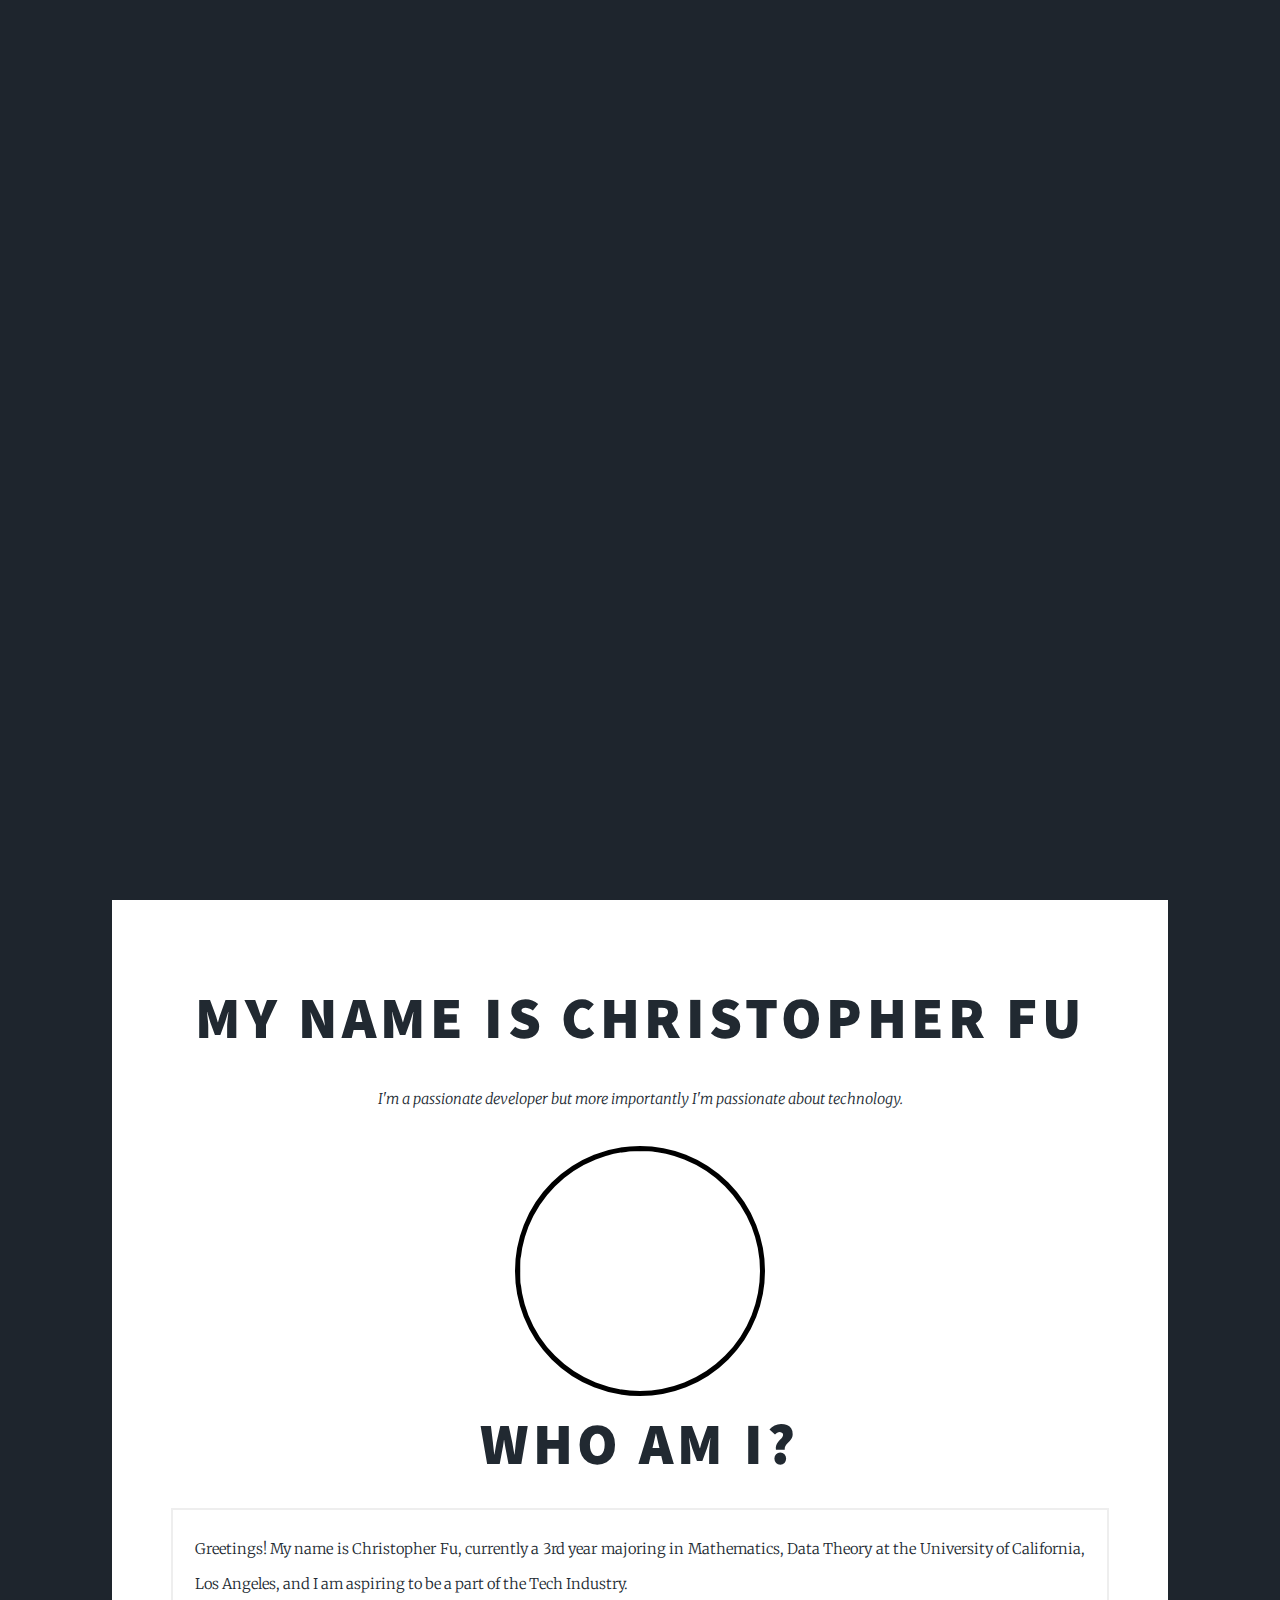
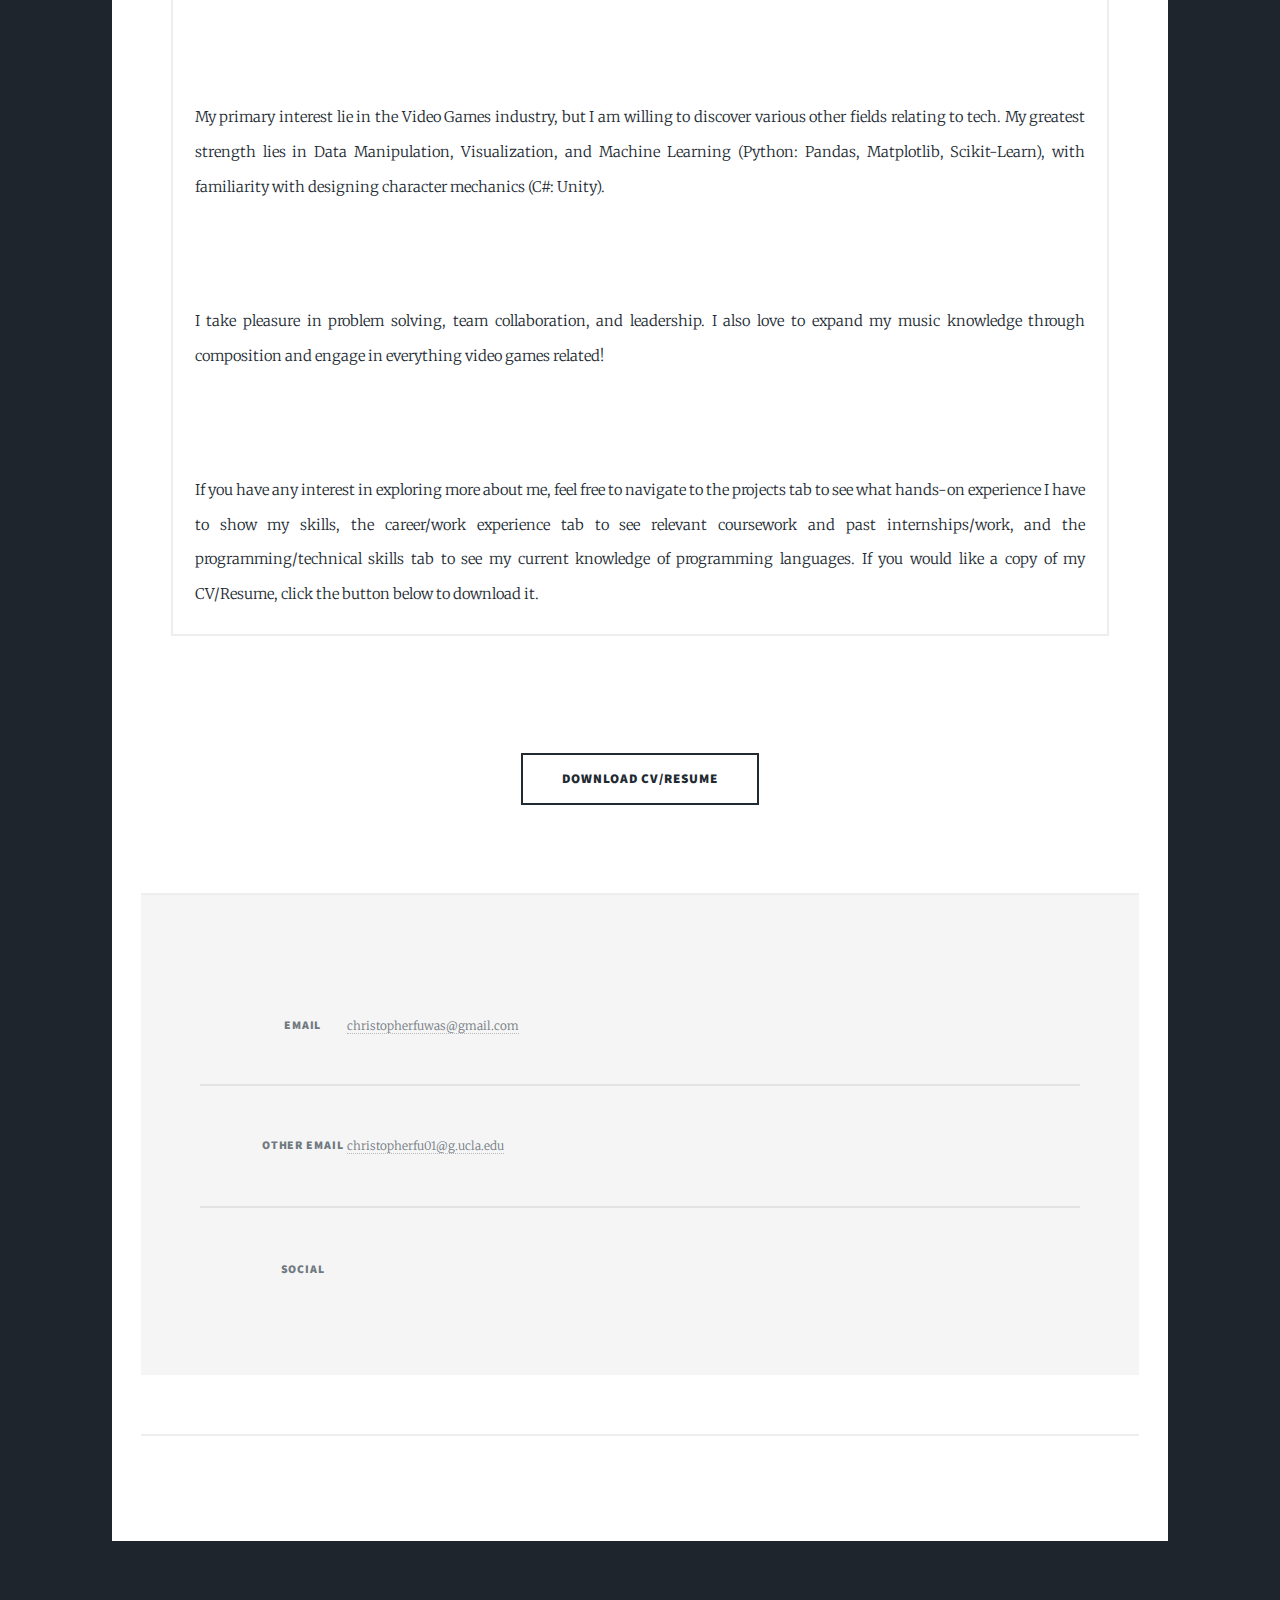
==== index.html @ 2805c1fa "Revision 2" ====
<!DOCTYPE HTML>
<!--
	Massively by HTML5 UP
	html5up.net | @ajlkn
	Free for personal and commercial use under the CCA 3.0 license (html5up.net/license)
-->
<html>
	<head>
		<title>Christopher Alexander Fu</title>
		<meta charset="utf-8" />
		<meta name="viewport" content="width=device-width, initial-scale=1, user-scalable=no" />
		<link rel="stylesheet" href="assets/css/main.css" />
		<noscript><link rel="stylesheet" href="assets/css/noscript.css" /></noscript>
	</head>
	<body class="is-preload">

		<!-- Wrapper -->
			<div id="wrapper" class="fade-in">

				<!-- Intro -->
					<div id="intro">
						<h1>My Portfolio</h1>
						<p>A showcase of my projects, my abilities, and myself.</p>
						<ul class="actions">
							<li><a href="#header" class="button icon solid solo fa-arrow-down scrolly">Continue</a></li>
						</ul>
					</div>

				<!-- Header -->
					<header id="header">
						<a class="logo">Think Tech, Go Big</a>
					</header>

				<!-- Nav -->
					<nav id="nav">
						<ul class="links">
							<li class="active"><a href="index.html">About Me</a></li>
							<li class="active"><a href="projects.html">Projects</a></li>
							<li class="active"><a href="career.html">Career/Work Experience</a></li>
							<li class="active"><a href="programming.html">Programming/Technical Skills</a></li>
							<li class="active"><a href="contact.html">My Contact/Hire Me</a></li>
						</ul>
						<ul class="icons">
							<li><a href="https://www.linkedin.com/in/christopher-fu-045211220/" class="icon brands fa-linkedin"><span class="label">LinkedIn</span></a></li>
							<li><a href="https://github.com/bubbahoss7" class="icon brands fa-github"><span class="label">GitHub</span></a></li>
						</ul>
					</nav>

				<!-- Main -->
					<div id="main">

						<!-- Featured Post -->
							<article class="post featured">
								<header class="major">
									<h2><a>My Name is Christopher Fu</a></h2>
									<p>I'm a passionate developer but more importantly I'm passionate about technology.</p>
									<img class="circular--square" src="Me.png" align="center" height=250 width=250>
									<h2>Who Am I?</h2>
									<div class="box">
										<p>Greetings! My name is Christopher Fu, currently a 3rd year majoring in Mathematics, Data Theory at the University of California, Los Angeles, and I am aspiring to be a part of the Tech Industry. </p> <br></br>
										<p>My primary interest lie in the Video Games industry, but I am willing to discover various other fields relating to tech. My greatest strength lies in Data Manipulation, Visualization, and Machine Learning (Python: Pandas, Matplotlib, Scikit-Learn), with familiarity with designing character mechanics (C#: Unity).</p>
										<br></br>
										<p>I take pleasure in problem solving, team collaboration, and leadership. I also love to expand my music knowledge through composition and engage in everything video games related!</p>
										<br></br>
										<p>If you have any interest in exploring more about me, feel free to navigate to the projects tab to see what hands-on experience I have to show my skills, the career/work experience tab to see relevant coursework and past internships/work, and the programming/technical skills tab to see my current knowledge of programming languages. If you would like a copy of my CV/Resume, click the button below to download it.</p>
									</div>
								</header>
								<a href="#" class="image main"><img src="" alt="" /></a>
								<ul class="actions special">
									<li><a href="UCLACV.pdf" download="UCLA CV" target="_blank" class="button large">Download CV/Resume</a></li>
								</ul>
							</article>

						<!-- Posts -->
							

				<!-- Footer -->
					<footer id="footer">					
						<section class="split contact">
							<section>
								<h3>Email</h3>
								<p><a href="mailto: christopherfuwas@gmail.com">christopherfuwas@gmail.com</a></p>
							</section>
							<section>
								<h3>Other Email</h3>
								<p><a href="mailto: christopherfu01@g.ucla.edu">christopherfu01@g.ucla.edu</a></p>
							</section>
							<section>
								<h3>Social</h3>
								<ul class="icons alt">
									<li><a href="https://www.facebook.com/profile.php?id=100010673977267" class="icon brands alt fa-facebook-f" class="bot-icon-homepage"><span class="label">Facebook</span></a></li>
									<li><a href="https://github.com/bubbahoss7" class="icon brands fa-github" class="icon brands alt fa-github" class="bot-icon-homepage"><span class="label">GitHub</span></a></li>
								</ul>
							</section>
						</section>
					</footer>

				<!-- Copyright -->
					<div id="copyright">
						<ul><li>&copy; Untitled</li><li>Design: <a href="https://html5up.net">HTML5 UP</a></li></ul>
					</div>

			</div>

		<!-- Scripts -->
			<script src="assets/js/jquery.min.js"></script>
			<script src="assets/js/jquery.scrollex.min.js"></script>
			<script src="assets/js/jquery.scrolly.min.js"></script>
			<script src="assets/js/browser.min.js"></script>
			<script src="assets/js/breakpoints.min.js"></script>
			<script src="assets/js/util.js"></script>
			<script src="assets/js/main.js"></script>

	</body>
</html>
---- assets/css/main.css ----
@import url(fontawesome-all.min.css);
@import url("https://fonts.googleapis.com/css?family=Merriweather:300,700,300italic,700italic|Source+Sans+Pro:900");

/*
	Massively by HTML5 UP
	html5up.net | @ajlkn
	Free for personal and commercial use under the CCA 3.0 license (html5up.net/license)
*/

html, body, div, span, applet, object,
iframe, h1, h2, h3, h4, h5, h6, p, blockquote,
pre, a, abbr, acronym, address, big, cite,
code, del, dfn, em, img, ins, kbd, q, s, samp,
small, strike, strong, sub, sup, tt, var, b,
u, i, center, dl, dt, dd, ol, ul, li, fieldset,
form, label, legend, table, caption, tbody,
tfoot, thead, tr, th, td, article, aside,
canvas, details, embed, figure, figcaption,
footer, header, hgroup, menu, nav, output, ruby,
section, summary, time, mark, audio, video {
	margin: 0;
	padding: 0;
	border: 0;
	font-size: 100%;
	font: inherit;
	vertical-align: baseline;}

article, aside, details, figcaption, figure,
footer, header, hgroup, menu, nav, section {
	display: block;}

body {
	line-height: 1;
}

ol, ul {
	list-style: none;
}

.circular--square {
	border-radius:  50%;
	border:  5px solid #000;
}

blockquote, q {
	quotes: none;
}

	blockquote:before, blockquote:after, q:before, q:after {
		content: '';
		content: none;
	}

table {
	border-collapse: collapse;
	border-spacing: 0;
}

br {
	display:  block;
	content: "";
	margin-top: 2;
}

body {
	-webkit-text-size-adjust: none;
}

mark {
	background-color: transparent;
	color: inherit;
}

input::-moz-focus-inner {
	border: 0;
	padding: 0;
}

input, select, textarea {
	-moz-appearance: none;
	-webkit-appearance: none;
	-ms-appearance: none;
	appearance: none;
}

.bot-icon-homepage {
	float: left;
}

/* Basic */

	@-ms-viewport {
		width: device-width;
	}

	body {
		-ms-overflow-style: scrollbar;
	}

	@media screen and (max-width: 480px) {

		html, body {
			min-width: 320px;
		}

	}

	html {
		box-sizing: border-box;
	}

	*, *:before, *:after {
		box-sizing: inherit;
	}

	body {
		background-color: #1e252d;
	}

		body.is-preload *, body.is-preload *:before, body.is-preload *:after {
			-moz-animation: none !important;
			-webkit-animation: none !important;
			-ms-animation: none !important;
			animation: none !important;
			-moz-transition: none !important;
			-webkit-transition: none !important;
			-ms-transition: none !important;
			transition: none !important;
		}

/* Type */

	html {
		font-size: 16pt;
	}

		@media screen and (max-width: 1680px) {

			html {
				font-size: 12pt;
			}

		}

		@media screen and (max-width: 1280px) {

			html {
				font-size: 11pt;
			}

		}

		@media screen and (max-width: 360px) {

			html {
				font-size: 10pt;
			}

		}

	body {
		color: #212931;
	}

	body, input, select, textarea {
		font-family: "Merriweather", Georgia, serif;
		font-weight: 300;
		font-size: 1rem;
		line-height: 2.375;
	}

	a {
		-moz-transition: color 0.2s ease-in-out, background-color 0.2s ease-in-out, border-color 0.2s ease-in-out, box-shadow 0.2s ease-in-out;
		-webkit-transition: color 0.2s ease-in-out, background-color 0.2s ease-in-out, border-color 0.2s ease-in-out, box-shadow 0.2s ease-in-out;
		-ms-transition: color 0.2s ease-in-out, background-color 0.2s ease-in-out, border-color 0.2s ease-in-out, box-shadow 0.2s ease-in-out;
		transition: color 0.2s ease-in-out, background-color 0.2s ease-in-out, border-color 0.2s ease-in-out, box-shadow 0.2s ease-in-out;
		border-bottom: dotted 1px;
		text-decoration: none;
	}

		a:hover {
			border-bottom-color: transparent;
		}

	strong, b {
		font-weight: 600;
	}

	em, i {
		font-style: italic;
	}

	p {
		text-align: justify;
		margin: 0 0 2rem 0;
	}

	h1, h2, h3, h4, h5, h6 {
		font-family: "Source Sans Pro", Helvetica, sans-serif;
		font-weight: 900;
		line-height: 1.5;
		letter-spacing: 0.075em;
		text-transform: uppercase;
		margin: 0 0 1rem 0;
	}

		h1 a, h2 a, h3 a, h4 a, h5 a, h6 a {
			border-bottom: 0;
			color: inherit;
			text-decoration: none;
		}

	h1 {
		font-size: 4rem;
		line-height: 1.1;
		margin: 0 0 2rem 0;
	}

	h2 {
		font-size: 1.75rem;
		line-height: 1.3;
		margin: 0 0 1.5rem 0;
	}

	h3 {
		font-size: 1.25rem;
		margin: 0 0 1.5rem 0;
	}

	h4 {
		font-size: 1rem;
	}

	h5 {
		font-size: 0.9rem;
	}

	h6 {
		font-size: 0.8rem;
	}

	sub {
		font-size: 0.8rem;
		position: relative;
		top: 0.5rem;
	}

	sup {
		font-size: 0.8rem;
		position: relative;
		top: -0.5rem;
	}

	blockquote {
		border-left: solid 4px;
		font-style: italic;
		margin: 0 0 2rem 0;
		padding: 0.5rem 0 0.5rem 2rem;
	}

	code {
		border: solid 2px;
		font-family: "Courier New", monospace;
		font-size: 0.9rem;
		margin: 0 0.25rem;
		padding: 0.25rem 0.65rem;
	}

	pre {
		-webkit-overflow-scrolling: touch;
		font-family: "Courier New", monospace;
		font-size: 0.9rem;
		margin: 0 0 2rem 0;
	}

		pre code {
			display: block;
			line-height: 1.75;
			padding: 1rem 1.5rem;
			overflow-x: auto;
		}

	hr {
		border: 0;
		border-bottom: solid 2px;
		margin: 3rem 0;
	}

		hr.major {
			margin: 5rem 0;
		}

	.align-left {
		text-align: left;
	}

	.align-center {
		text-align: center;
	}

	.align-right {
		text-align: right;
	}

	input, select, textarea {
		color: #212931;
	}

	a {
		color: #212931;
		border-bottom-color: rgba(33, 41, 49, 0.5);
	}

		a:hover {
			border-bottom-color: transparent;
			color: #18bfef !important;
		}

	strong, b {
		color: #212931;
	}

	h1, h2, h3, h4, h5, h6 {
		color: #212931;
	}

	blockquote {
		border-left-color: #eeeeee;
	}

	code {
		background: rgba(220, 220, 220, 0.25);
		border-color: #eeeeee;
	}

	hr {
		border-bottom-color: #eeeeee;
	}

/* Row */

	.row {
		display: flex;
		flex-wrap: wrap;
		box-sizing: border-box;
		align-items: stretch;
	}

		.row > * {
			box-sizing: border-box;
		}

		.row.gtr-uniform > * > :last-child {
			margin-bottom: 0;
		}

		.row.aln-left {
			justify-content: flex-start;
		}

		.row.aln-center {
			justify-content: center;
		}

		.row.aln-right {
			justify-content: flex-end;
		}

		.row.aln-top {
			align-items: flex-start;
		}

		.row.aln-middle {
			align-items: center;
		}

		.row.aln-bottom {
			align-items: flex-end;
		}

		.row > .imp {
			order: -1;
		}

		.row > .col-1 {
			width: 8.33333%;
		}

		.row > .off-1 {
			margin-left: 8.33333%;
		}

		.row > .col-2 {
			width: 16.66667%;
		}

		.row > .off-2 {
			margin-left: 16.66667%;
		}

		.row > .col-3 {
			width: 25%;
		}

		.row > .off-3 {
			margin-left: 25%;
		}

		.row > .col-4 {
			width: 33.33333%;
		}

		.row > .off-4 {
			margin-left: 33.33333%;
		}

		.row > .col-5 {
			width: 41.66667%;
		}

		.row > .off-5 {
			margin-left: 41.66667%;
		}

		.row > .col-6 {
			width: 50%;
		}

		.row > .off-6 {
			margin-left: 50%;
		}

		.row > .col-7 {
			width: 58.33333%;
		}

		.row > .off-7 {
			margin-left: 58.33333%;
		}

		.row > .col-8 {
			width: 66.66667%;
		}

		.row > .off-8 {
			margin-left: 66.66667%;
		}

		.row > .col-9 {
			width: 75%;
		}

		.row > .off-9 {
			margin-left: 75%;
		}

		.row > .col-10 {
			width: 83.33333%;
		}

		.row > .off-10 {
			margin-left: 83.33333%;
		}

		.row > .col-11 {
			width: 91.66667%;
		}

		.row > .off-11 {
			margin-left: 91.66667%;
		}

		.row > .col-12 {
			width: 100%;
		}

		.row > .off-12 {
			margin-left: 100%;
		}

		.row.gtr-0 {
			margin-top: 0;
			margin-left: 0rem;
		}

			.row.gtr-0 > * {
				padding: 0 0 0 0rem;
			}

			.row.gtr-0.gtr-uniform {
				margin-top: 0rem;
			}

				.row.gtr-0.gtr-uniform > * {
					padding-top: 0rem;
				}

		.row.gtr-25 {
			margin-top: 0;
			margin-left: -0.375rem;
		}

			.row.gtr-25 > * {
				padding: 0 0 0 0.375rem;
			}

			.row.gtr-25.gtr-uniform {
				margin-top: -0.375rem;
			}

				.row.gtr-25.gtr-uniform > * {
					padding-top: 0.375rem;
				}

		.row.gtr-50 {
			margin-top: 0;
			margin-left: -0.75rem;
		}

			.row.gtr-50 > * {
				padding: 0 0 0 0.75rem;
			}

			.row.gtr-50.gtr-uniform {
				margin-top: -0.75rem;
			}

				.row.gtr-50.gtr-uniform > * {
					padding-top: 0.75rem;
				}

		.row {
			margin-top: 0;
			margin-left: -1.5rem;
		}

			.row > * {
				padding: 0 0 0 1.5rem;
			}

			.row.gtr-uniform {
				margin-top: -1.5rem;
			}

				.row.gtr-uniform > * {
					padding-top: 1.5rem;
				}

		.row.gtr-150 {
			margin-top: 0;
			margin-left: -2.25rem;
		}

			.row.gtr-150 > * {
				padding: 0 0 0 2.25rem;
			}

			.row.gtr-150.gtr-uniform {
				margin-top: -2.25rem;
			}

				.row.gtr-150.gtr-uniform > * {
					padding-top: 2.25rem;
				}

		.row.gtr-200 {
			margin-top: 0;
			margin-left: -3rem;
		}

			.row.gtr-200 > * {
				padding: 0 0 0 3rem;
			}

			.row.gtr-200.gtr-uniform {
				margin-top: -3rem;
			}

				.row.gtr-200.gtr-uniform > * {
					padding-top: 3rem;
				}

		@media screen and (max-width: 1680px) {

			.row {
				display: flex;
				flex-wrap: wrap;
				box-sizing: border-box;
				align-items: stretch;
			}

				.row > * {
					box-sizing: border-box;
				}

				.row.gtr-uniform > * > :last-child {
					margin-bottom: 0;
				}

				.row.aln-left {
					justify-content: flex-start;
				}

				.row.aln-center {
					justify-content: center;
				}

				.row.aln-right {
					justify-content: flex-end;
				}

				.row.aln-top {
					align-items: flex-start;
				}

				.row.aln-middle {
					align-items: center;
				}

				.row.aln-bottom {
					align-items: flex-end;
				}

				.row > .imp-xlarge {
					order: -1;
				}

				.row > .col-1-xlarge {
					width: 8.33333%;
				}

				.row > .off-1-xlarge {
					margin-left: 8.33333%;
				}

				.row > .col-2-xlarge {
					width: 16.66667%;
				}

				.row > .off-2-xlarge {
					margin-left: 16.66667%;
				}

				.row > .col-3-xlarge {
					width: 25%;
				}

				.row > .off-3-xlarge {
					margin-left: 25%;
				}

				.row > .col-4-xlarge {
					width: 33.33333%;
				}

				.row > .off-4-xlarge {
					margin-left: 33.33333%;
				}

				.row > .col-5-xlarge {
					width: 41.66667%;
				}

				.row > .off-5-xlarge {
					margin-left: 41.66667%;
				}

				.row > .col-6-xlarge {
					width: 50%;
				}

				.row > .off-6-xlarge {
					margin-left: 50%;
				}

				.row > .col-7-xlarge {
					width: 58.33333%;
				}

				.row > .off-7-xlarge {
					margin-left: 58.33333%;
				}

				.row > .col-8-xlarge {
					width: 66.66667%;
				}

				.row > .off-8-xlarge {
					margin-left: 66.66667%;
				}

				.row > .col-9-xlarge {
					width: 75%;
				}

				.row > .off-9-xlarge {
					margin-left: 75%;
				}

				.row > .col-10-xlarge {
					width: 83.33333%;
				}

				.row > .off-10-xlarge {
					margin-left: 83.33333%;
				}

				.row > .col-11-xlarge {
					width: 91.66667%;
				}

				.row > .off-11-xlarge {
					margin-left: 91.66667%;
				}

				.row > .col-12-xlarge {
					width: 100%;
				}

				.row > .off-12-xlarge {
					margin-left: 100%;
				}

				.row.gtr-0 {
					margin-top: 0;
					margin-left: 0rem;
				}

					.row.gtr-0 > * {
						padding: 0 0 0 0rem;
					}

					.row.gtr-0.gtr-uniform {
						margin-top: 0rem;
					}

						.row.gtr-0.gtr-uniform > * {
							padding-top: 0rem;
						}

				.row.gtr-25 {
					margin-top: 0;
					margin-left: -0.375rem;
				}

					.row.gtr-25 > * {
						padding: 0 0 0 0.375rem;
					}

					.row.gtr-25.gtr-uniform {
						margin-top: -0.375rem;
					}

						.row.gtr-25.gtr-uniform > * {
							padding-top: 0.375rem;
						}

				.row.gtr-50 {
					margin-top: 0;
					margin-left: -0.75rem;
				}

					.row.gtr-50 > * {
						padding: 0 0 0 0.75rem;
					}

					.row.gtr-50.gtr-uniform {
						margin-top: -0.75rem;
					}

						.row.gtr-50.gtr-uniform > * {
							padding-top: 0.75rem;
						}

				.row {
					margin-top: 0;
					margin-left: -1.5rem;
				}

					.row > * {
						padding: 0 0 0 1.5rem;
					}

					.row.gtr-uniform {
						margin-top: -1.5rem;
					}

						.row.gtr-uniform > * {
							padding-top: 1.5rem;
						}

				.row.gtr-150 {
					margin-top: 0;
					margin-left: -2.25rem;
				}

					.row.gtr-150 > * {
						padding: 0 0 0 2.25rem;
					}

					.row.gtr-150.gtr-uniform {
						margin-top: -2.25rem;
					}

						.row.gtr-150.gtr-uniform > * {
							padding-top: 2.25rem;
						}

				.row.gtr-200 {
					margin-top: 0;
					margin-left: -3rem;
				}

					.row.gtr-200 > * {
						padding: 0 0 0 3rem;
					}

					.row.gtr-200.gtr-uniform {
						margin-top: -3rem;
					}

						.row.gtr-200.gtr-uniform > * {
							padding-top: 3rem;
						}

		}

		@media screen and (max-width: 1280px) {

			.row {
				display: flex;
				flex-wrap: wrap;
				box-sizing: border-box;
				align-items: stretch;
			}

				.row > * {
					box-sizing: border-box;
				}

				.row.gtr-uniform > * > :last-child {
					margin-bottom: 0;
				}

				.row.aln-left {
					justify-content: flex-start;
				}

				.row.aln-center {
					justify-content: center;
				}

				.row.aln-right {
					justify-content: flex-end;
				}

				.row.aln-top {
					align-items: flex-start;
				}

				.row.aln-middle {
					align-items: center;
				}

				.row.aln-bottom {
					align-items: flex-end;
				}

				.row > .imp-large {
					order: -1;
				}

				.row > .col-1-large {
					width: 8.33333%;
				}

				.row > .off-1-large {
					margin-left: 8.33333%;
				}

				.row > .col-2-large {
					width: 16.66667%;
				}

				.row > .off-2-large {
					margin-left: 16.66667%;
				}

				.row > .col-3-large {
					width: 25%;
				}

				.row > .off-3-large {
					margin-left: 25%;
				}

				.row > .col-4-large {
					width: 33.33333%;
				}

				.row > .off-4-large {
					margin-left: 33.33333%;
				}

				.row > .col-5-large {
					width: 41.66667%;
				}

				.row > .off-5-large {
					margin-left: 41.66667%;
				}

				.row > .col-6-large {
					width: 50%;
				}

				.row > .off-6-large {
					margin-left: 50%;
				}

				.row > .col-7-large {
					width: 58.33333%;
				}

				.row > .off-7-large {
					margin-left: 58.33333%;
				}

				.row > .col-8-large {
					width: 66.66667%;
				}

				.row > .off-8-large {
					margin-left: 66.66667%;
				}

				.row > .col-9-large {
					width: 75%;
				}

				.row > .off-9-large {
					margin-left: 75%;
				}

				.row > .col-10-large {
					width: 83.33333%;
				}

				.row > .off-10-large {
					margin-left: 83.33333%;
				}

				.row > .col-11-large {
					width: 91.66667%;
				}

				.row > .off-11-large {
					margin-left: 91.66667%;
				}

				.row > .col-12-large {
					width: 100%;
				}

				.row > .off-12-large {
					margin-left: 100%;
				}

				.row.gtr-0 {
					margin-top: 0;
					margin-left: 0rem;
				}

					.row.gtr-0 > * {
						padding: 0 0 0 0rem;
					}

					.row.gtr-0.gtr-uniform {
						margin-top: 0rem;
					}

						.row.gtr-0.gtr-uniform > * {
							padding-top: 0rem;
						}

				.row.gtr-25 {
					margin-top: 0;
					margin-left: -0.375rem;
				}

					.row.gtr-25 > * {
						padding: 0 0 0 0.375rem;
					}

					.row.gtr-25.gtr-uniform {
						margin-top: -0.375rem;
					}

						.row.gtr-25.gtr-uniform > * {
							padding-top: 0.375rem;
						}

				.row.gtr-50 {
					margin-top: 0;
					margin-left: -0.75rem;
				}

					.row.gtr-50 > * {
						padding: 0 0 0 0.75rem;
					}

					.row.gtr-50.gtr-uniform {
						margin-top: -0.75rem;
					}

						.row.gtr-50.gtr-uniform > * {
							padding-top: 0.75rem;
						}

				.row {
					margin-top: 0;
					margin-left: -1.5rem;
				}

					.row > * {
						padding: 0 0 0 1.5rem;
					}

					.row.gtr-uniform {
						margin-top: -1.5rem;
					}

						.row.gtr-uniform > * {
							padding-top: 1.5rem;
						}

				.row.gtr-150 {
					margin-top: 0;
					margin-left: -2.25rem;
				}

					.row.gtr-150 > * {
						padding: 0 0 0 2.25rem;
					}

					.row.gtr-150.gtr-uniform {
						margin-top: -2.25rem;
					}

						.row.gtr-150.gtr-uniform > * {
							padding-top: 2.25rem;
						}

				.row.gtr-200 {
					margin-top: 0;
					margin-left: -3rem;
				}

					.row.gtr-200 > * {
						padding: 0 0 0 3rem;
					}

					.row.gtr-200.gtr-uniform {
						margin-top: -3rem;
					}

						.row.gtr-200.gtr-uniform > * {
							padding-top: 3rem;
						}

		}

		@media screen and (max-width: 980px) {

			.row {
				display: flex;
				flex-wrap: wrap;
				box-sizing: border-box;
				align-items: stretch;
			}

				.row > * {
					box-sizing: border-box;
				}

				.row.gtr-uniform > * > :last-child {
					margin-bottom: 0;
				}

				.row.aln-left {
					justify-content: flex-start;
				}

				.row.aln-center {
					justify-content: center;
				}

				.row.aln-right {
					justify-content: flex-end;
				}

				.row.aln-top {
					align-items: flex-start;
				}

				.row.aln-middle {
					align-items: center;
				}

				.row.aln-bottom {
					align-items: flex-end;
				}

				.row > .imp-medium {
					order: -1;
				}

				.row > .col-1-medium {
					width: 8.33333%;
				}

				.row > .off-1-medium {
					margin-left: 8.33333%;
				}

				.row > .col-2-medium {
					width: 16.66667%;
				}

				.row > .off-2-medium {
					margin-left: 16.66667%;
				}

				.row > .col-3-medium {
					width: 25%;
				}

				.row > .off-3-medium {
					margin-left: 25%;
				}

				.row > .col-4-medium {
					width: 33.33333%;
				}

				.row > .off-4-medium {
					margin-left: 33.33333%;
				}

				.row > .col-5-medium {
					width: 41.66667%;
				}

				.row > .off-5-medium {
					margin-left: 41.66667%;
				}

				.row > .col-6-medium {
					width: 50%;
				}

				.row > .off-6-medium {
					margin-left: 50%;
				}

				.row > .col-7-medium {
					width: 58.33333%;
				}

				.row > .off-7-medium {
					margin-left: 58.33333%;
				}

				.row > .col-8-medium {
					width: 66.66667%;
				}

				.row > .off-8-medium {
					margin-left: 66.66667%;
				}

				.row > .col-9-medium {
					width: 75%;
				}

				.row > .off-9-medium {
					margin-left: 75%;
				}

				.row > .col-10-medium {
					width: 83.33333%;
				}

				.row > .off-10-medium {
					margin-left: 83.33333%;
				}

				.row > .col-11-medium {
					width: 91.66667%;
				}

				.row > .off-11-medium {
					margin-left: 91.66667%;
				}

				.row > .col-12-medium {
					width: 100%;
				}

				.row > .off-12-medium {
					margin-left: 100%;
				}

				.row.gtr-0 {
					margin-top: 0;
					margin-left: 0rem;
				}

					.row.gtr-0 > * {
						padding: 0 0 0 0rem;
					}

					.row.gtr-0.gtr-uniform {
						margin-top: 0rem;
					}

						.row.gtr-0.gtr-uniform > * {
							padding-top: 0rem;
						}

				.row.gtr-25 {
					margin-top: 0;
					margin-left: -0.375rem;
				}

					.row.gtr-25 > * {
						padding: 0 0 0 0.375rem;
					}

					.row.gtr-25.gtr-uniform {
						margin-top: -0.375rem;
					}

						.row.gtr-25.gtr-uniform > * {
							padding-top: 0.375rem;
						}

				.row.gtr-50 {
					margin-top: 0;
					margin-left: -0.75rem;
				}

					.row.gtr-50 > * {
						padding: 0 0 0 0.75rem;
					}

					.row.gtr-50.gtr-uniform {
						margin-top: -0.75rem;
					}

						.row.gtr-50.gtr-uniform > * {
							padding-top: 0.75rem;
						}

				.row {
					margin-top: 0;
					margin-left: -1.5rem;
				}

					.row > * {
						padding: 0 0 0 1.5rem;
					}

					.row.gtr-uniform {
						margin-top: -1.5rem;
					}

						.row.gtr-uniform > * {
							padding-top: 1.5rem;
						}

				.row.gtr-150 {
					margin-top: 0;
					margin-left: -2.25rem;
				}

					.row.gtr-150 > * {
						padding: 0 0 0 2.25rem;
					}

					.row.gtr-150.gtr-uniform {
						margin-top: -2.25rem;
					}

						.row.gtr-150.gtr-uniform > * {
							padding-top: 2.25rem;
						}

				.row.gtr-200 {
					margin-top: 0;
					margin-left: -3rem;
				}

					.row.gtr-200 > * {
						padding: 0 0 0 3rem;
					}

					.row.gtr-200.gtr-uniform {
						margin-top: -3rem;
					}

						.row.gtr-200.gtr-uniform > * {
							padding-top: 3rem;
						}

		}

		@media screen and (max-width: 736px) {

			.row {
				display: flex;
				flex-wrap: wrap;
				box-sizing: border-box;
				align-items: stretch;
			}

				.row > * {
					box-sizing: border-box;
				}

				.row.gtr-uniform > * > :last-child {
					margin-bottom: 0;
				}

				.row.aln-left {
					justify-content: flex-start;
				}

				.row.aln-center {
					justify-content: center;
				}

				.row.aln-right {
					justify-content: flex-end;
				}

				.row.aln-top {
					align-items: flex-start;
				}

				.row.aln-middle {
					align-items: center;
				}

				.row.aln-bottom {
					align-items: flex-end;
				}

				.row > .imp-small {
					order: -1;
				}

				.row > .col-1-small {
					width: 8.33333%;
				}

				.row > .off-1-small {
					margin-left: 8.33333%;
				}

				.row > .col-2-small {
					width: 16.66667%;
				}

				.row > .off-2-small {
					margin-left: 16.66667%;
				}

				.row > .col-3-small {
					width: 25%;
				}

				.row > .off-3-small {
					margin-left: 25%;
				}

				.row > .col-4-small {
					width: 33.33333%;
				}

				.row > .off-4-small {
					margin-left: 33.33333%;
				}

				.row > .col-5-small {
					width: 41.66667%;
				}

				.row > .off-5-small {
					margin-left: 41.66667%;
				}

				.row > .col-6-small {
					width: 50%;
				}

				.row > .off-6-small {
					margin-left: 50%;
				}

				.row > .col-7-small {
					width: 58.33333%;
				}

				.row > .off-7-small {
					margin-left: 58.33333%;
				}

				.row > .col-8-small {
					width: 66.66667%;
				}

				.row > .off-8-small {
					margin-left: 66.66667%;
				}

				.row > .col-9-small {
					width: 75%;
				}

				.row > .off-9-small {
					margin-left: 75%;
				}

				.row > .col-10-small {
					width: 83.33333%;
				}

				.row > .off-10-small {
					margin-left: 83.33333%;
				}

				.row > .col-11-small {
					width: 91.66667%;
				}

				.row > .off-11-small {
					margin-left: 91.66667%;
				}

				.row > .col-12-small {
					width: 100%;
				}

				.row > .off-12-small {
					margin-left: 100%;
				}

				.row.gtr-0 {
					margin-top: 0;
					margin-left: 0rem;
				}

					.row.gtr-0 > * {
						padding: 0 0 0 0rem;
					}

					.row.gtr-0.gtr-uniform {
						margin-top: 0rem;
					}

						.row.gtr-0.gtr-uniform > * {
							padding-top: 0rem;
						}

				.row.gtr-25 {
					margin-top: 0;
					margin-left: -0.375rem;
				}

					.row.gtr-25 > * {
						padding: 0 0 0 0.375rem;
					}

					.row.gtr-25.gtr-uniform {
						margin-top: -0.375rem;
					}

						.row.gtr-25.gtr-uniform > * {
							padding-top: 0.375rem;
						}

				.row.gtr-50 {
					margin-top: 0;
					margin-left: -0.75rem;
				}

					.row.gtr-50 > * {
						padding: 0 0 0 0.75rem;
					}

					.row.gtr-50.gtr-uniform {
						margin-top: -0.75rem;
					}

						.row.gtr-50.gtr-uniform > * {
							padding-top: 0.75rem;
						}

				.row {
					margin-top: 0;
					margin-left: -1.5rem;
				}

					.row > * {
						padding: 0 0 0 1.5rem;
					}

					.row.gtr-uniform {
						margin-top: -1.5rem;
					}

						.row.gtr-uniform > * {
							padding-top: 1.5rem;
						}

				.row.gtr-150 {
					margin-top: 0;
					margin-left: -2.25rem;
				}

					.row.gtr-150 > * {
						padding: 0 0 0 2.25rem;
					}

					.row.gtr-150.gtr-uniform {
						margin-top: -2.25rem;
					}

						.row.gtr-150.gtr-uniform > * {
							padding-top: 2.25rem;
						}

				.row.gtr-200 {
					margin-top: 0;
					margin-left: -3rem;
				}

					.row.gtr-200 > * {
						padding: 0 0 0 3rem;
					}

					.row.gtr-200.gtr-uniform {
						margin-top: -3rem;
					}

						.row.gtr-200.gtr-uniform > * {
							padding-top: 3rem;
						}

		}

		@media screen and (max-width: 480px) {

			.row {
				display: flex;
				flex-wrap: wrap;
				box-sizing: border-box;
				align-items: stretch;
			}

				.row > * {
					box-sizing: border-box;
				}

				.row.gtr-uniform > * > :last-child {
					margin-bottom: 0;
				}

				.row.aln-left {
					justify-content: flex-start;
				}

				.row.aln-center {
					justify-content: center;
				}

				.row.aln-right {
					justify-content: flex-end;
				}

				.row.aln-top {
					align-items: flex-start;
				}

				.row.aln-middle {
					align-items: center;
				}

				.row.aln-bottom {
					align-items: flex-end;
				}

				.row > .imp-xsmall {
					order: -1;
				}

				.row > .col-1-xsmall {
					width: 8.33333%;
				}

				.row > .off-1-xsmall {
					margin-left: 8.33333%;
				}

				.row > .col-2-xsmall {
					width: 16.66667%;
				}

				.row > .off-2-xsmall {
					margin-left: 16.66667%;
				}

				.row > .col-3-xsmall {
					width: 25%;
				}

				.row > .off-3-xsmall {
					margin-left: 25%;
				}

				.row > .col-4-xsmall {
					width: 33.33333%;
				}

				.row > .off-4-xsmall {
					margin-left: 33.33333%;
				}

				.row > .col-5-xsmall {
					width: 41.66667%;
				}

				.row > .off-5-xsmall {
					margin-left: 41.66667%;
				}

				.row > .col-6-xsmall {
					width: 50%;
				}

				.row > .off-6-xsmall {
					margin-left: 50%;
				}

				.row > .col-7-xsmall {
					width: 58.33333%;
				}

				.row > .off-7-xsmall {
					margin-left: 58.33333%;
				}

				.row > .col-8-xsmall {
					width: 66.66667%;
				}

				.row > .off-8-xsmall {
					margin-left: 66.66667%;
				}

				.row > .col-9-xsmall {
					width: 75%;
				}

				.row > .off-9-xsmall {
					margin-left: 75%;
				}

				.row > .col-10-xsmall {
					width: 83.33333%;
				}

				.row > .off-10-xsmall {
					margin-left: 83.33333%;
				}

				.row > .col-11-xsmall {
					width: 91.66667%;
				}

				.row > .off-11-xsmall {
					margin-left: 91.66667%;
				}

				.row > .col-12-xsmall {
					width: 100%;
				}

				.row > .off-12-xsmall {
					margin-left: 100%;
				}

				.row.gtr-0 {
					margin-top: 0;
					margin-left: 0rem;
				}

					.row.gtr-0 > * {
						padding: 0 0 0 0rem;
					}

					.row.gtr-0.gtr-uniform {
						margin-top: 0rem;
					}

						.row.gtr-0.gtr-uniform > * {
							padding-top: 0rem;
						}

				.row.gtr-25 {
					margin-top: 0;
					margin-left: -0.375rem;
				}

					.row.gtr-25 > * {
						padding: 0 0 0 0.375rem;
					}

					.row.gtr-25.gtr-uniform {
						margin-top: -0.375rem;
					}

						.row.gtr-25.gtr-uniform > * {
							padding-top: 0.375rem;
						}

				.row.gtr-50 {
					margin-top: 0;
					margin-left: -0.75rem;
				}

					.row.gtr-50 > * {
						padding: 0 0 0 0.75rem;
					}

					.row.gtr-50.gtr-uniform {
						margin-top: -0.75rem;
					}

						.row.gtr-50.gtr-uniform > * {
							padding-top: 0.75rem;
						}

				.row {
					margin-top: 0;
					margin-left: -1.5rem;
				}

					.row > * {
						padding: 0 0 0 1.5rem;
					}

					.row.gtr-uniform {
						margin-top: -1.5rem;
					}

						.row.gtr-uniform > * {
							padding-top: 1.5rem;
						}

				.row.gtr-150 {
					margin-top: 0;
					margin-left: -2.25rem;
				}

					.row.gtr-150 > * {
						padding: 0 0 0 2.25rem;
					}

					.row.gtr-150.gtr-uniform {
						margin-top: -2.25rem;
					}

						.row.gtr-150.gtr-uniform > * {
							padding-top: 2.25rem;
						}

				.row.gtr-200 {
					margin-top: 0;
					margin-left: -3rem;
				}

					.row.gtr-200 > * {
						padding: 0 0 0 3rem;
					}

					.row.gtr-200.gtr-uniform {
						margin-top: -3rem;
					}

						.row.gtr-200.gtr-uniform > * {
							padding-top: 3rem;
						}

		}

		@media screen and (max-width: 360px) {

			.row {
				display: flex;
				flex-wrap: wrap;
				box-sizing: border-box;
				align-items: stretch;
			}

				.row > * {
					box-sizing: border-box;
				}

				.row.gtr-uniform > * > :last-child {
					margin-bottom: 0;
				}

				.row.aln-left {
					justify-content: flex-start;
				}

				.row.aln-center {
					justify-content: center;
				}

				.row.aln-right {
					justify-content: flex-end;
				}

				.row.aln-top {
					align-items: flex-start;
				}

				.row.aln-middle {
					align-items: center;
				}

				.row.aln-bottom {
					align-items: flex-end;
				}

				.row > .imp-xxsmall {
					order: -1;
				}

				.row > .col-1-xxsmall {
					width: 8.33333%;
				}

				.row > .off-1-xxsmall {
					margin-left: 8.33333%;
				}

				.row > .col-2-xxsmall {
					width: 16.66667%;
				}

				.row > .off-2-xxsmall {
					margin-left: 16.66667%;
				}

				.row > .col-3-xxsmall {
					width: 25%;
				}

				.row > .off-3-xxsmall {
					margin-left: 25%;
				}

				.row > .col-4-xxsmall {
					width: 33.33333%;
				}

				.row > .off-4-xxsmall {
					margin-left: 33.33333%;
				}

				.row > .col-5-xxsmall {
					width: 41.66667%;
				}

				.row > .off-5-xxsmall {
					margin-left: 41.66667%;
				}

				.row > .col-6-xxsmall {
					width: 50%;
				}

				.row > .off-6-xxsmall {
					margin-left: 50%;
				}

				.row > .col-7-xxsmall {
					width: 58.33333%;
				}

				.row > .off-7-xxsmall {
					margin-left: 58.33333%;
				}

				.row > .col-8-xxsmall {
					width: 66.66667%;
				}

				.row > .off-8-xxsmall {
					margin-left: 66.66667%;
				}

				.row > .col-9-xxsmall {
					width: 75%;
				}

				.row > .off-9-xxsmall {
					margin-left: 75%;
				}

				.row > .col-10-xxsmall {
					width: 83.33333%;
				}

				.row > .off-10-xxsmall {
					margin-left: 83.33333%;
				}

				.row > .col-11-xxsmall {
					width: 91.66667%;
				}

				.row > .off-11-xxsmall {
					margin-left: 91.66667%;
				}

				.row > .col-12-xxsmall {
					width: 100%;
				}

				.row > .off-12-xxsmall {
					margin-left: 100%;
				}

				.row.gtr-0 {
					margin-top: 0;
					margin-left: 0rem;
				}

					.row.gtr-0 > * {
						padding: 0 0 0 0rem;
					}

					.row.gtr-0.gtr-uniform {
						margin-top: 0rem;
					}

						.row.gtr-0.gtr-uniform > * {
							padding-top: 0rem;
						}

				.row.gtr-25 {
					margin-top: 0;
					margin-left: -0.375rem;
				}

					.row.gtr-25 > * {
						padding: 0 0 0 0.375rem;
					}

					.row.gtr-25.gtr-uniform {
						margin-top: -0.375rem;
					}

						.row.gtr-25.gtr-uniform > * {
							padding-top: 0.375rem;
						}

				.row.gtr-50 {
					margin-top: 0;
					margin-left: -0.75rem;
				}

					.row.gtr-50 > * {
						padding: 0 0 0 0.75rem;
					}

					.row.gtr-50.gtr-uniform {
						margin-top: -0.75rem;
					}

						.row.gtr-50.gtr-uniform > * {
							padding-top: 0.75rem;
						}

				.row {
					margin-top: 0;
					margin-left: -1.5rem;
				}

					.row > * {
						padding: 0 0 0 1.5rem;
					}

					.row.gtr-uniform {
						margin-top: -1.5rem;
					}

						.row.gtr-uniform > * {
							padding-top: 1.5rem;
						}

				.row.gtr-150 {
					margin-top: 0;
					margin-left: -2.25rem;
				}

					.row.gtr-150 > * {
						padding: 0 0 0 2.25rem;
					}

					.row.gtr-150.gtr-uniform {
						margin-top: -2.25rem;
					}

						.row.gtr-150.gtr-uniform > * {
							padding-top: 2.25rem;
						}

				.row.gtr-200 {
					margin-top: 0;
					margin-left: -3rem;
				}

					.row.gtr-200 > * {
						padding: 0 0 0 3rem;
					}

					.row.gtr-200.gtr-uniform {
						margin-top: -3rem;
					}

						.row.gtr-200.gtr-uniform > * {
							padding-top: 3rem;
						}

		}

/* Box */

	.box {
		border: solid 2px;
		margin-bottom: 2rem;
		padding: 1.5rem;
	}

		.box > :last-child,
		.box > :last-child > :last-child,
		.box > :last-child > :last-child > :last-child {
			margin-bottom: 0;
		}

		.box.alt {
			border: 0;
			border-radius: 0;
			padding: 0;
		}

	.box {
		border-color: #eeeeee;
	}

/* Button */

	input[type="submit"],
	input[type="reset"],
	input[type="button"],
	button,
	.button {
		-moz-appearance: none;
		-webkit-appearance: none;
		-ms-appearance: none;
		appearance: none;
		-moz-transition: background-color 0.2s ease-in-out, box-shadow 0.2s ease-in-out, color 0.2s ease-in-out;
		-webkit-transition: background-color 0.2s ease-in-out, box-shadow 0.2s ease-in-out, color 0.2s ease-in-out;
		-ms-transition: background-color 0.2s ease-in-out, box-shadow 0.2s ease-in-out, color 0.2s ease-in-out;
		transition: background-color 0.2s ease-in-out, box-shadow 0.2s ease-in-out, color 0.2s ease-in-out;
		border: 0;
		border-radius: 0;
		cursor: pointer;
		display: inline-block;
		font-family: "Source Sans Pro", Helvetica, sans-serif;
		font-size: 0.8rem;
		font-weight: 900;
		letter-spacing: 0.075em;
		height: 3rem;
		line-height: 3rem;
		padding: 0 2rem;
		text-align: center;
		text-decoration: none;
		text-transform: uppercase;
		white-space: nowrap;
	}

		input[type="submit"].icon:before,
		input[type="reset"].icon:before,
		input[type="button"].icon:before,
		button.icon:before,
		.button.icon:before {
			margin-right: 0.5rem;
		}

		input[type="submit"].icon.solo,
		input[type="reset"].icon.solo,
		input[type="button"].icon.solo,
		button.icon.solo,
		.button.icon.solo {
			position: relative;
			width: 4rem;
			height: 4rem;
			line-height: 4rem;
			border-radius: 4rem;
			text-indent: 4rem;
			overflow: hidden;
			padding: 0;
			white-space: nowrap;
		}

			input[type="submit"].icon.solo:before,
			input[type="reset"].icon.solo:before,
			input[type="button"].icon.solo:before,
			button.icon.solo:before,
			.button.icon.solo:before {
				position: absolute;
				display: block;
				top: 0;
				left: 0;
				width: inherit;
				height: inherit;
				line-height: inherit;
				font-size: 1.25rem;
				margin-right: 0;
				text-align: center;
				text-indent: 0;
			}

		input[type="submit"].fit,
		input[type="reset"].fit,
		input[type="button"].fit,
		button.fit,
		.button.fit {
			width: 100%;
		}

		input[type="submit"].small,
		input[type="reset"].small,
		input[type="button"].small,
		button.small,
		.button.small {
			font-size: 0.7rem;
			height: 2.5rem;
			line-height: 2.5rem;
			padding: 0 1.5rem;
		}

		input[type="submit"].large,
		input[type="reset"].large,
		input[type="button"].large,
		button.large,
		.button.large {
			font-size: 0.9rem;
			height: 3.5rem;
			line-height: 3.5rem;
			padding: 0 2.75rem;
		}

		@media screen and (max-width: 980px) {

			input[type="submit"],
			input[type="reset"],
			input[type="button"],
			button,
			.button {
				font-size: 0.9rem;
				height: 3.25rem;
				line-height: 3.25rem;
			}

				input[type="submit"].large,
				input[type="reset"].large,
				input[type="button"].large,
				button.large,
				.button.large {
					font-size: 1rem;
					height: 3.75rem;
					line-height: 3.75rem;
				}

		}

		input[type="submit"].disabled, input[type="submit"]:disabled,
		input[type="reset"].disabled,
		input[type="reset"]:disabled,
		input[type="button"].disabled,
		input[type="button"]:disabled,
		button.disabled,
		button:disabled,
		.button.disabled,
		.button:disabled {
			pointer-events: none;
			opacity: 0.25;
		}

	input[type="submit"],
	input[type="reset"],
	input[type="button"],
	button,
	.button {
		background-color: transparent;
		box-shadow: inset 0 0 0 2px #212931;
		color: #212931 !important;
	}

		input[type="submit"]:hover,
		input[type="reset"]:hover,
		input[type="button"]:hover,
		button:hover,
		.button:hover {
			box-shadow: inset 0 0 0 2px #18bfef;
			color: #18bfef !important;
		}

		input[type="submit"].primary,
		input[type="reset"].primary,
		input[type="button"].primary,
		button.primary,
		.button.primary {
			background-color: #212931;
			box-shadow: none;
			color: #ffffff !important;
		}

			input[type="submit"].primary:hover,
			input[type="reset"].primary:hover,
			input[type="button"].primary:hover,
			button.primary:hover,
			.button.primary:hover {
				background-color: #18bfef;
			}

/* Form */

	form {
		margin: 0 0 2rem 0;
	}

		form > :last-child {
			margin-bottom: 0;
		}

		form > .fields {
			display: -moz-flex;
			display: -webkit-flex;
			display: -ms-flex;
			display: flex;
			-moz-flex-wrap: wrap;
			-webkit-flex-wrap: wrap;
			-ms-flex-wrap: wrap;
			flex-wrap: wrap;
			width: calc(100% + 3rem);
			margin: -1.5rem 0 2rem -1.5rem;
		}

			form > .fields > .field {
				-moz-flex-grow: 0;
				-webkit-flex-grow: 0;
				-ms-flex-grow: 0;
				flex-grow: 0;
				-moz-flex-shrink: 0;
				-webkit-flex-shrink: 0;
				-ms-flex-shrink: 0;
				flex-shrink: 0;
				padding: 1.5rem 0 0 1.5rem;
				width: calc(100% - 1.5rem);
			}

				form > .fields > .field.half {
					width: calc(50% - 0.75rem);
				}

				form > .fields > .field.third {
					width: calc(100%/3 - 0.5rem);
				}

				form > .fields > .field.quarter {
					width: calc(25% - 0.375rem);
				}

		@media screen and (max-width: 480px) {

			form > .fields {
				width: calc(100% + 3rem);
				margin: -1.5rem 0 2rem -1.5rem;
			}

				form > .fields > .field {
					padding: 1.5rem 0 0 1.5rem;
					width: calc(100% - 1.5rem);
				}

					form > .fields > .field.half {
						width: calc(100% - 1.5rem);
					}

					form > .fields > .field.third {
						width: calc(100% - 1.5rem);
					}

					form > .fields > .field.quarter {
						width: calc(100% - 1.5rem);
					}

		}

	label {
		display: block;
		font-family: "Source Sans Pro", Helvetica, sans-serif;
		font-weight: 900;
		line-height: 1.5;
		letter-spacing: 0.075em;
		font-size: 0.8rem;
		text-transform: uppercase;
		margin: 0 0 0.75rem 0;
	}

		@media screen and (max-width: 980px) {

			label {
				font-size: 0.9rem;
			}

		}

	input[type="text"],
	input[type="password"],
	input[type="email"],
	select,
	textarea {
		-moz-appearance: none;
		-webkit-appearance: none;
		-ms-appearance: none;
		appearance: none;
		background: transparent;
		border-radius: 0;
		border: solid 2px;
		color: inherit;
		display: block;
		outline: 0;
		padding: 0 1rem;
		text-decoration: none;
		width: 100%;
	}

		input[type="text"]:invalid,
		input[type="password"]:invalid,
		input[type="email"]:invalid,
		select:invalid,
		textarea:invalid {
			box-shadow: none;
		}

	select {
		background-size: 1.25rem;
		background-repeat: no-repeat;
		background-position: calc(100% - 1rem) center;
		height: 3rem;
		padding-right: 3rem;
		text-overflow: ellipsis;
	}

		select:focus::-ms-value {
			background-color: transparent;
		}

		select::-ms-expand {
			display: none;
		}

	input[type="text"],
	input[type="password"],
	input[type="email"],
	select {
		height: 3rem;
	}

	textarea {
		padding: 0.75rem 1rem;
	}

	input[type="checkbox"],
	input[type="radio"] {
		-moz-appearance: none;
		-webkit-appearance: none;
		-ms-appearance: none;
		appearance: none;
		display: block;
		float: left;
		margin-right: -2rem;
		opacity: 0;
		width: 1rem;
		z-index: -1;
	}

		input[type="checkbox"] + label,
		input[type="radio"] + label {
			text-decoration: none;
			cursor: pointer;
			display: inline-block;
			font-size: 1rem;
			letter-spacing: 0;
			font-family: "Merriweather", Georgia, serif;
			text-transform: none;
			font-weight: 300;
			padding-left: 2.8rem;
			padding-right: 1rem;
			position: relative;
		}

			input[type="checkbox"] + label:before,
			input[type="radio"] + label:before {
				-moz-osx-font-smoothing: grayscale;
				-webkit-font-smoothing: antialiased;
				display: inline-block;
				font-style: normal;
				font-variant: normal;
				text-rendering: auto;
				line-height: 1;
				text-transform: none !important;
				font-family: 'Font Awesome 5 Free';
				font-weight: 900;
			}

			input[type="checkbox"] + label:before,
			input[type="radio"] + label:before {
				border-radius: 0;
				border: solid 2px;
				content: '';
				display: inline-block;
				font-size: 0.8rem;
				height: 1.8rem;
				left: 0;
				line-height: 1.65rem;
				position: absolute;
				text-align: center;
				top: -0.125rem;
				width: 1.8rem;
			}

		input[type="checkbox"]:checked + label:before,
		input[type="radio"]:checked + label:before {
			content: '\f00c';
		}

	input[type="checkbox"] + label:before {
		border-radius: 0;
	}

	input[type="radio"] + label:before {
		border-radius: 100%;
	}

	::-webkit-input-placeholder {
		opacity: 1.0;
	}

	:-moz-placeholder {
		opacity: 1.0;
	}

	::-moz-placeholder {
		opacity: 1.0;
	}

	:-ms-input-placeholder {
		opacity: 1.0;
	}

	label {
		color: #212931;
	}

	input[type="text"],
	input[type="password"],
	input[type="email"],
	select,
	textarea {
		border-color: #eeeeee;
	}

		input[type="text"]:focus,
		input[type="password"]:focus,
		input[type="email"]:focus,
		select:focus,
		textarea:focus {
			border-color: #18bfef;
		}

	select {
		background-image: url("data:image/svg+xml;charset=utf8,%3Csvg xmlns='http://www.w3.org/2000/svg' width='40' height='40' preserveAspectRatio='none' viewBox='0 0 40 40'%3E%3Cpath d='M9.4,12.3l10.4,10.4l10.4-10.4c0.2-0.2,0.5-0.4,0.9-0.4c0.3,0,0.6,0.1,0.9,0.4l3.3,3.3c0.2,0.2,0.4,0.5,0.4,0.9 c0,0.4-0.1,0.6-0.4,0.9L20.7,31.9c-0.2,0.2-0.5,0.4-0.9,0.4c-0.3,0-0.6-0.1-0.9-0.4L4.3,17.3c-0.2-0.2-0.4-0.5-0.4-0.9 c0-0.4,0.1-0.6,0.4-0.9l3.3-3.3c0.2-0.2,0.5-0.4,0.9-0.4S9.1,12.1,9.4,12.3z' fill='%23eeeeee' /%3E%3C/svg%3E");
	}

		select option {
			background-color: #ffffff;
			color: #212931;
		}

	.select-wrapper:before {
		color: #eeeeee;
	}

	input[type="checkbox"] + label,
	input[type="radio"] + label {
		color: #212931;
	}

		input[type="checkbox"] + label:before,
		input[type="radio"] + label:before {
			border-color: #eeeeee;
		}

	input[type="checkbox"]:checked + label:before,
	input[type="radio"]:checked + label:before {
		background-color: #212931;
		border-color: #212931;
		color: #ffffff;
	}

	input[type="checkbox"]:focus + label:before,
	input[type="radio"]:focus + label:before {
		border-color: #18bfef;
	}

	::-webkit-input-placeholder {
		color: #909498 !important;
	}

	:-moz-placeholder {
		color: #909498 !important;
	}

	::-moz-placeholder {
		color: #909498 !important;
	}

	:-ms-input-placeholder {
		color: #909498 !important;
	}

	.formerize-placeholder {
		color: #909498 !important;
	}

/* Icon */

	.icon {
		text-decoration: none;
		border-bottom: none;
		position: relative;
	}

		.icon:before {
			-moz-osx-font-smoothing: grayscale;
			-webkit-font-smoothing: antialiased;
			display: inline-block;
			font-style: normal;
			font-variant: normal;
			text-rendering: auto;
			line-height: 1;
			text-transform: none !important;
			font-family: 'Font Awesome 5 Free';
			font-weight: 400;
		}

		.icon > .label {
			display: none;
		}

		.icon:before {
			line-height: inherit;
		}

		.icon.solid:before {
			font-weight: 900;
		}

		.icon.brands:before {
			font-family: 'Font Awesome 5 Brands';
		}

/* Image */

	.image {
		border: 0;
		display: inline-block;
		position: relative;
	}

		.image img {
			display: block;
		}

		.image.left, .image.right {
			max-width: 40%;
		}

			.image.left img, .image.right img {
				width: 100%;
			}

		.image.left {
			float: left;
			margin: 0 2rem 2rem 0;
			top: 0.75rem;
		}

		.image.right {
			float: right;
			margin: 0 0 2rem 2rem;
			top: 0.75rem;
		}

		.image.fit {
			display: block;
			margin: 2.5rem 0;
			width: 100%;
		}

			.image.fit:first-child {
				margin-top: 0;
			}

			.image.fit img {
				width: 100%;
			}

		.image.main {
			display: block;
			margin: 4rem 0;
			width: 100%;
		}

			.image.main:first-child {
				margin-top: 0;
			}

			.image.main img {
				width: 100%;
			}

		@media screen and (max-width: 736px) {

			.image.fit {
				margin: 2rem 0;
			}

			.image.main {
				margin: 2rem 0;
			}

		}

	a.image {
		overflow: hidden;
	}

		a.image img {
			-moz-transition: -moz-transform 0.2s ease-out;
			-webkit-transition: -webkit-transform 0.2s ease-out;
			-ms-transition: -ms-transform 0.2s ease-out;
			transition: transform 0.2s ease-out;
		}

		a.image:hover img {
			-moz-transform: scale(1.05);
			-webkit-transform: scale(1.05);
			-ms-transform: scale(1.05);
			transform: scale(1.05);
		}

/* Actions */

	ul.actions {
		display: -moz-flex;
		display: -webkit-flex;
		display: -ms-flex;
		display: flex;
		cursor: default;
		list-style: none;
		margin-left: -1rem;
		padding-left: 0;
	}

		ul.actions li {
			padding: 0 0 0 1rem;
			vertical-align: middle;
		}

		ul.actions.special {
			-moz-justify-content: center;
			-webkit-justify-content: center;
			-ms-justify-content: center;
			justify-content: center;
			width: 100%;
			margin-left: 0;
		}

			ul.actions.special li:first-child {
				padding-left: 0;
			}

		ul.actions.stacked {
			-moz-flex-direction: column;
			-webkit-flex-direction: column;
			-ms-flex-direction: column;
			flex-direction: column;
			margin-left: 0;
		}

			ul.actions.stacked li {
				padding: 1.3rem 0 0 0;
			}

				ul.actions.stacked li:first-child {
					padding-top: 0;
				}

		ul.actions.fit {
			width: calc(100% + 1rem);
		}

			ul.actions.fit li {
				-moz-flex-grow: 1;
				-webkit-flex-grow: 1;
				-ms-flex-grow: 1;
				flex-grow: 1;
				-moz-flex-shrink: 1;
				-webkit-flex-shrink: 1;
				-ms-flex-shrink: 1;
				flex-shrink: 1;
				width: 100%;
			}

				ul.actions.fit li > * {
					width: 100%;
				}

			ul.actions.fit.stacked {
				width: 100%;
			}

		@media screen and (max-width: 480px) {

			ul.actions:not(.fixed) {
				-moz-flex-direction: column;
				-webkit-flex-direction: column;
				-ms-flex-direction: column;
				flex-direction: column;
				margin-left: 0;
				width: 100% !important;
			}

				ul.actions:not(.fixed) li {
					-moz-flex-grow: 1;
					-webkit-flex-grow: 1;
					-ms-flex-grow: 1;
					flex-grow: 1;
					-moz-flex-shrink: 1;
					-webkit-flex-shrink: 1;
					-ms-flex-shrink: 1;
					flex-shrink: 1;
					padding: 1rem 0 0 0;
					text-align: center;
					width: 100%;
				}

					ul.actions:not(.fixed) li > * {
						width: 100%;
					}

					ul.actions:not(.fixed) li:first-child {
						padding-top: 0;
					}

					ul.actions:not(.fixed) li input[type="submit"],
					ul.actions:not(.fixed) li input[type="reset"],
					ul.actions:not(.fixed) li input[type="button"],
					ul.actions:not(.fixed) li button,
					ul.actions:not(.fixed) li .button {
						width: 100%;
					}

						ul.actions:not(.fixed) li input[type="submit"].icon:before,
						ul.actions:not(.fixed) li input[type="reset"].icon:before,
						ul.actions:not(.fixed) li input[type="button"].icon:before,
						ul.actions:not(.fixed) li button.icon:before,
						ul.actions:not(.fixed) li .button.icon:before {
							margin-left: -0.5rem;
						}

		}

/* Icons */

	ul.icons {
		cursor: default;
		list-style: none;
		padding-left: 0;
	}

		ul.icons li {
			display: inline-block;
			padding: 0 0.5rem 0 0;
			vertical-align: middle;
		}

			ul.icons li:last-child {
				padding-right: 0;
			}

			ul.icons li .icon:before {
				width: 2.25rem;
				height: 2.25rem;
				line-height: 2.25rem;
				display: inline-block;
				text-align: center;
				border-radius: 100%;
				font-size: 1.25rem;
			}

		ul.icons.alt li .icon:before {
			-moz-transition: color 0.2s ease-in-out, background-color 0.2s ease-in-out, border-color 0.2s ease-in-out, box-shadow 0.2s ease-in-out;
			-webkit-transition: color 0.2s ease-in-out, background-color 0.2s ease-in-out, border-color 0.2s ease-in-out, box-shadow 0.2s ease-in-out;
			-ms-transition: color 0.2s ease-in-out, background-color 0.2s ease-in-out, border-color 0.2s ease-in-out, box-shadow 0.2s ease-in-out;
			transition: color 0.2s ease-in-out, background-color 0.2s ease-in-out, border-color 0.2s ease-in-out, box-shadow 0.2s ease-in-out;
			font-size: 1rem;
		}

/* List */

	ol {
		list-style: decimal;
		margin: 0 0 2rem 0;
		padding-left: 1.25rem;
	}

		ol li {
			padding-left: 0.25rem;
		}

	ul {
		list-style: disc;
		margin: 0 0 2rem 0;
		padding-left: 1rem;
	}

		ul li {
			padding-left: 0.5rem;
		}

		ul.divided {
			list-style: none;
			padding-left: 0;
		}

			ul.divided li {
				border-top: solid 1px;
				padding: 0.5rem 0;
			}

				ul.divided li:first-child {
					border-top: 0;
					padding-top: 0;
				}

	dl {
		margin: 0 0 2rem 0;
	}

		dl dt {
			display: block;
			font-weight: 600;
			margin: 0 0 1rem 0;
		}

		dl dd {
			margin-left: 2rem;
		}

	ul.divided li {
		border-top-color: #eeeeee;
	}

	ul.icons li a.icon:hover:before {
		color: #18bfef;
	}

	ul.icons.alt li .icon:before {
		box-shadow: inset 0 0 0 2px #eeeeee;
	}

	ul.icons.alt li a.icon:hover:before {
		box-shadow: inset 0 0 0 2px #18bfef;
	}

/* Section/Article */

	section.special, article.special {
		text-align: center;
	}

	header {
		cursor: default;
	}

		header > .date {
			display: block;
			font-size: 0.8rem;
			height: 1;
			margin: 0 0 1rem 0;
			position: relative;
		}

		header > p {
			font-style: italic;
		}

		header > h1 + p {
			font-size: 1.1rem;
			margin-top: -0.5rem;
			line-height: 2;
		}

		header > h2 + p {
			font-size: 1rem;
			margin-top: -0.75rem;
		}

		header > h3 + p {
			font-size: 0.9rem;
			margin-top: -0.75rem;
		}

		header > h4 + p {
			font-size: 0.8rem;
			margin-top: -0.75rem;
		}

		header.major {
			margin: 0 0 4rem 0;
			text-align: center;
		}

			header.major > :last-child {
				margin-bottom: 0;
			}

			header.major > p {
				margin-top: 0;
				text-align: center;
			}

			header.major > .date {
				font-size: 1rem;
				margin: 0 0 4rem 0;
			}

				header.major > .date:before, header.major > .date:after {
					content: '';
					display: block;
					position: absolute;
					top: 50%;
					width: calc(50% - 6rem);
					border-top: solid 2px;
				}

				header.major > .date:before {
					left: 0;
				}

				header.major > .date:after {
					right: 0;
				}

		@media screen and (max-width: 980px) {

			header br {
				display: none;
			}

		}

		@media screen and (max-width: 736px) {

			header.major {
				margin: 0 0 2rem 0;
			}

		}

	header.major .date:before, header.major .date:after {
		border-top-color: #eeeeee;
	}

/* Table */

	.table-wrapper {
		-webkit-overflow-scrolling: touch;
		overflow-x: auto;
	}

	table {
		margin: 0 0 2rem 0;
		width: 100%;
	}

		table tbody tr {
			border: solid 1px;
			border-left: 0;
			border-right: 0;
		}

		table td {
			padding: 0.75rem 0.75rem;
		}

		table th {
			font-family: "Source Sans Pro", Helvetica, sans-serif;
			font-size: 0.8rem;
			font-weight: 900;
			letter-spacing: 0.075em;
			line-height: 1.5;
			padding: 0 0.75rem 0.75rem 0.75rem;
			text-align: left;
			text-transform: uppercase;
		}

			@media screen and (max-width: 980px) {

				table th {
					font-size: 0.9rem;
				}

			}

		table thead {
			border-bottom: solid 2px;
		}

		table tfoot {
			border-top: solid 2px;
		}

		table.alt {
			border-collapse: separate;
		}

			table.alt tbody tr td {
				border: solid 1px;
				border-left-width: 0;
				border-top-width: 0;
			}

				table.alt tbody tr td:first-child {
					border-left-width: 1px;
				}

			table.alt tbody tr:first-child td {
				border-top-width: 1px;
			}

			table.alt thead {
				border-bottom: 0;
			}

			table.alt tfoot {
				border-top: 0;
			}

	table tbody tr {
		border-color: #eeeeee;
	}

		table tbody tr:nth-child(2n + 1) {
			background-color: rgba(220, 220, 220, 0.25);
		}

	table th {
		color: #212931;
	}

	table thead {
		border-bottom-color: #eeeeee;
	}

	table tfoot {
		border-top-color: #eeeeee;
	}

	table.alt tbody tr td {
		border-color: #eeeeee;
	}

/* Pagination */

	.pagination {
		display: -moz-inline-flex;
		display: -webkit-inline-flex;
		display: -ms-inline-flex;
		display: inline-flex;
		-moz-user-select: none;
		-webkit-user-select: none;
		-ms-user-select: none;
		user-select: none;
		cursor: default;
		list-style: none;
		margin: 0 0 2rem 2px;
		padding: 0;
	}

		.pagination a, .pagination span {
			-moz-transition: background-color 0.2s ease-in-out, border-color 0.2s ease-in-out, box-shadow 0.2s ease-in-out, color 0.2s ease-in-out;
			-webkit-transition: background-color 0.2s ease-in-out, border-color 0.2s ease-in-out, box-shadow 0.2s ease-in-out, color 0.2s ease-in-out;
			-ms-transition: background-color 0.2s ease-in-out, border-color 0.2s ease-in-out, box-shadow 0.2s ease-in-out, color 0.2s ease-in-out;
			transition: background-color 0.2s ease-in-out, border-color 0.2s ease-in-out, box-shadow 0.2s ease-in-out, color 0.2s ease-in-out;
			border: solid 2px;
			display: inline-block;
			font-family: "Source Sans Pro", Helvetica, sans-serif;
			font-size: 0.8rem;
			font-weight: 900;
			height: 3rem;
			letter-spacing: 0.075em;
			line-height: calc(3rem - 4px);
			margin-left: -2px;
			min-width: 3rem;
			position: relative;
			text-align: center;
			text-decoration: none;
			text-transform: uppercase;
		}

		.pagination .next, .pagination .previous {
			text-decoration: none;
			padding: 0 1.75rem;
		}

			.pagination .next:before, .pagination .previous:before {
				-moz-osx-font-smoothing: grayscale;
				-webkit-font-smoothing: antialiased;
				display: inline-block;
				font-style: normal;
				font-variant: normal;
				text-rendering: auto;
				line-height: 1;
				text-transform: none !important;
				font-family: 'Font Awesome 5 Free';
				font-weight: 900;
			}

			.pagination .next:before, .pagination .previous:before {
				display: inline-block;
				color: inherit !important;
				line-height: inherit;
			}

		.pagination .previous:before {
			content: '\f104';
			margin-right: 0.9375em;
		}

		.pagination .next:before {
			content: '\f105';
			float: right;
			margin-left: 0.9375em;
		}

		@media screen and (max-width: 980px) {

			.pagination a, .pagination span {
				font-size: 0.9rem;
			}

		}

		@media screen and (max-width: 480px) {

			.pagination .page, .pagination .extra {
				display: none;
			}

		}

	.pagination a, .pagination span {
		border-color: #eeeeee;
	}

	.pagination a {
		color: #212931 !important;
	}

		.pagination a:hover {
			color: #18bfef !important;
			border-color: #18bfef;
			z-index: 1;
		}

			.pagination a:hover + a,
			.pagination a:hover + span {
				border-left-color: #18bfef;
			}

		.pagination a.active {
			background-color: #eeeeee;
		}

	.pagination span {
		color: #eeeeee;
	}

/* Wrapper */

	#wrapper {
		-moz-transition: opacity 0.5s ease;
		-webkit-transition: opacity 0.5s ease;
		-ms-transition: opacity 0.5s ease;
		transition: opacity 0.5s ease;
		position: relative;
		z-index: 1;
		overflow: hidden;
	}

		#wrapper > .bg {
			position: absolute;
			top: 0;
			left: 0;
			width: 100%;
			height: 100%;
			background-color: #212931;
			background-image: url("../../images/overlay.png"), linear-gradient(0deg, rgba(0, 0, 0, 0.1), rgba(0, 0, 0, 0.1)), url("../../images/bg.jpg");
			background-size: auto,								auto,														100% auto;
			background-position: center,								center,														top center;
			background-repeat: repeat,								no-repeat,													no-repeat;
			background-attachment: scroll,								scroll,														scroll;
			z-index: -1;
		}

			#wrapper > .bg.fixed {
				position: fixed;
				width: 100vw;
				height: 100vh;
			}

		#wrapper.fade-in:before {
			pointer-events: none;
			-moz-transition: opacity 1s ease-in-out;
			-webkit-transition: opacity 1s ease-in-out;
			-ms-transition: opacity 1s ease-in-out;
			transition: opacity 1s ease-in-out;
			-moz-transition-delay: 0.75s;
			-webkit-transition-delay: 0.75s;
			-ms-transition-delay: 0.75s;
			transition-delay: 0.75s;
			background: #1e252d;
			content: '';
			display: block;
			height: 100%;
			left: 0;
			opacity: 0;
			position: fixed;
			top: 0;
			width: 100%;
		}

		body.is-preload #wrapper.fade-in:before {
			opacity: 1;
		}

		@media screen and (orientation: portrait) {

			#wrapper > .bg {
				background-size: auto,								auto,														auto 175%;
			}

		}

/* Intro */

	#intro {
		color: #ffffff;
		padding: 8rem 4rem 6rem 4rem ;
		-moz-align-items: center;
		-webkit-align-items: center;
		-ms-align-items: center;
		align-items: center;
		display: -moz-flex;
		display: -webkit-flex;
		display: -ms-flex;
		display: flex;
		-moz-flex-direction: column;
		-webkit-flex-direction: column;
		-ms-flex-direction: column;
		flex-direction: column;
		-moz-justify-content: -moz-flex-end;
		-webkit-justify-content: -webkit-flex-end;
		-ms-justify-content: -ms-flex-end;
		justify-content: flex-end;
		-moz-transition: opacity 1s ease, -moz-transform 1s ease;
		-webkit-transition: opacity 1s ease, -webkit-transform 1s ease;
		-ms-transition: opacity 1s ease, -ms-transform 1s ease;
		transition: opacity 1s ease, transform 1s ease;
		position: relative;
		cursor: default;
		text-align: center;
		z-index: 1;
		min-height: 100vh;
	}

		#intro input, #intro select, #intro textarea {
			color: #ffffff;
		}

		#intro a {
			color: #ffffff;
			border-bottom-color: rgba(255, 255, 255, 0.5);
		}

			#intro a:hover {
				border-bottom-color: transparent;
				color: #18bfef !important;
			}

		#intro strong, #intro b {
			color: #ffffff;
		}

		#intro h1, #intro h2, #intro h3, #intro h4, #intro h5, #intro h6 {
			color: #ffffff;
		}

		#intro blockquote {
			border-left-color: #ffffff;
		}

		#intro code {
			background: rgba(255, 255, 255, 0.075);
			border-color: #ffffff;
		}

		#intro hr {
			border-bottom-color: #ffffff;
		}

		#intro input[type="submit"],
		#intro input[type="reset"],
		#intro input[type="button"],
		#intro button,
		#intro .button {
			background-color: transparent;
			box-shadow: inset 0 0 0 2px #ffffff;
			color: #ffffff !important;
		}

			#intro input[type="submit"]:hover,
			#intro input[type="reset"]:hover,
			#intro input[type="button"]:hover,
			#intro button:hover,
			#intro .button:hover {
				box-shadow: inset 0 0 0 2px #18bfef;
				color: #18bfef !important;
			}

			#intro input[type="submit"].primary,
			#intro input[type="reset"].primary,
			#intro input[type="button"].primary,
			#intro button.primary,
			#intro .button.primary {
				background-color: #ffffff;
				box-shadow: none;
				color: #1e252d !important;
			}

				#intro input[type="submit"].primary:hover,
				#intro input[type="reset"].primary:hover,
				#intro input[type="button"].primary:hover,
				#intro button.primary:hover,
				#intro .button.primary:hover {
					background-color: #18bfef;
				}

		#intro h1 {
			font-size: 5rem;
			line-height: 1;
		}

		#intro p {
			font-size: 1.25rem;
			font-style: italic;
			margin-top: -0.25rem;
			text-align: center;
		}

		#intro + #header {
			margin-top: -20rem;
		}

			#intro + #header .logo {
				-moz-transform: translateY(2rem);
				-webkit-transform: translateY(2rem);
				-ms-transform: translateY(2rem);
				transform: translateY(2rem);
				opacity: 0;
				visibility: hidden;
			}

		#intro.hidden {
			pointer-events: none;
			-moz-transform: translateY(2rem);
			-webkit-transform: translateY(2rem);
			-ms-transform: translateY(2rem);
			transform: translateY(2rem);
			-moz-transition: opacity 0.5s ease, -moz-transform 0.5s ease, visibility 0.5s;
			-webkit-transition: opacity 0.5s ease, -webkit-transform 0.5s ease, visibility 0.5s;
			-ms-transition: opacity 0.5s ease, -ms-transform 0.5s ease, visibility 0.5s;
			transition: opacity 0.5s ease, transform 0.5s ease, visibility 0.5s;
			opacity: 0;
			visibility: hidden;
		}

			#intro.hidden + #header .logo {
				-moz-transform: translateY(0);
				-webkit-transform: translateY(0);
				-ms-transform: translateY(0);
				transform: translateY(0);
				opacity: 1;
				visibility: visible;
			}

		body.is-preload #intro {
			-moz-transform: translateY(2rem);
			-webkit-transform: translateY(2rem);
			-ms-transform: translateY(2rem);
			transform: translateY(2rem);
			opacity: 0;
		}

			body.is-preload #intro:not(.hidden) + #header + #nav {
				-moz-transform: translateY(4rem);
				-webkit-transform: translateY(4rem);
				-ms-transform: translateY(4rem);
				transform: translateY(4rem);
				opacity: 0;
			}

		@media screen and (max-width: 980px) {

			#intro {
				padding: 4rem 4rem 2rem 4rem ;
				min-height: 90vh;
			}

				#intro p br {
					display: none;
				}

				#intro + #header {
					margin-top: -14rem;
				}

		}

		@media screen and (max-width: 736px) {

			#intro {
				padding: 3rem 2rem 1rem 2rem ;
				min-height: 80vh;
			}

				#intro h1 {
					font-size: 3.25rem;
					line-height: 1.1;
					margin-bottom: 1rem;
				}

				#intro p {
					font-size: 1rem;
					margin-top: 0rem;
				}

				#intro .actions {
					display: none;
				}

		}

/* Header */

	#header {
		color: #ffffff;
		-moz-align-items: center;
		-webkit-align-items: center;
		-ms-align-items: center;
		align-items: center;
		display: -moz-flex;
		display: -webkit-flex;
		display: -ms-flex;
		display: flex;
		-moz-flex-direction: column;
		-webkit-flex-direction: column;
		-ms-flex-direction: column;
		flex-direction: column;
		-moz-justify-content: -moz-flex-end;
		-webkit-justify-content: -webkit-flex-end;
		-ms-justify-content: -ms-flex-end;
		justify-content: flex-end;
		pointer-events: none;
		-moz-user-select: none;
		-webkit-user-select: none;
		-ms-user-select: none;
		user-select: none;
		height: 20rem;
		padding-bottom: 8rem;
		position: relative;
		text-align: center;
		z-index: 2;
	}

		#header input, #header select, #header textarea {
			color: #ffffff;
		}

		#header a {
			color: #ffffff;
			border-bottom-color: rgba(255, 255, 255, 0.5);
		}

			#header a:hover {
				border-bottom-color: transparent;
				color: #18bfef !important;
			}

		#header strong, #header b {
			color: #ffffff;
		}

		#header h1, #header h2, #header h3, #header h4, #header h5, #header h6 {
			color: #ffffff;
		}

		#header blockquote {
			border-left-color: #ffffff;
		}

		#header code {
			background: rgba(255, 255, 255, 0.075);
			border-color: #ffffff;
		}

		#header hr {
			border-bottom-color: #ffffff;
		}

		#header .logo {
			-moz-transition: border-color 0.2s ease-in-out, color 0.2s ease-in-out, opacity 0.5s ease, -moz-transform 0.5s ease, visibility 0.5s;
			-webkit-transition: border-color 0.2s ease-in-out, color 0.2s ease-in-out, opacity 0.5s ease, -webkit-transform 0.5s ease, visibility 0.5s;
			-ms-transition: border-color 0.2s ease-in-out, color 0.2s ease-in-out, opacity 0.5s ease, -ms-transform 0.5s ease, visibility 0.5s;
			transition: border-color 0.2s ease-in-out, color 0.2s ease-in-out, opacity 0.5s ease, transform 0.5s ease, visibility 0.5s;
			pointer-events: auto;
			border-style: solid;
			border-color: #ffffff;
			border-width: 5px !important;
			font-family: "Source Sans Pro", Helvetica, sans-serif;
			font-size: 2.25rem;
			font-weight: 900;
			letter-spacing: 0.075em;
			line-height: 1;
			padding: 1rem 1.75rem;
			text-transform: uppercase;
			visibility: visible;
		}

			#header .logo:hover {
				border-color: #18bfef !important;
				color: #18bfef !important;
			}

		@media screen and (max-width: 980px) {

			#header {
				height: 14rem;
				padding-bottom: 4rem;
			}

		}

		@media screen and (max-width: 736px) {

			#header {
				padding-bottom: 3rem;
			}

				#header .logo {
					font-size: 1.75rem;
					border-width: 3px !important;
				}

		}

/* Nav */

	#nav {
		color: #ffffff;
		display: -moz-flex;
		display: -webkit-flex;
		display: -ms-flex;
		display: flex;
		-moz-transition: -moz-transform 1s ease, opacity 1s ease;
		-webkit-transition: -webkit-transform 1s ease, opacity 1s ease;
		-ms-transition: -ms-transform 1s ease, opacity 1s ease;
		transition: transform 1s ease, opacity 1s ease;
		background: rgba(255, 255, 255, 0.175);
		height: 4rem;
		line-height: 4rem;
		margin: -4rem auto 0 auto;
		overflow: hidden;
		padding: 0 2rem 0 0;
		position: relative;
		width: calc(100% - 4rem);
		max-width: 72rem;
		z-index: 2;
	}

		#nav ul.divided li {
			border-top-color: #ffffff;
		}

		#nav ul.icons li a.icon:hover:before {
			color: #18bfef;
		}

		#nav ul.icons.alt li .icon:before {
			box-shadow: inset 0 0 0 2px #ffffff;
		}

		#nav ul.icons.alt li a.icon:hover:before {
			box-shadow: inset 0 0 0 2px #18bfef;
		}

		#nav input, #nav select, #nav textarea {
			color: #ffffff;
		}

		#nav a {
			color: #ffffff;
			border-bottom-color: rgba(255, 255, 255, 0.5);
		}

			#nav a:hover {
				border-bottom-color: transparent;
				color: #18bfef !important;
			}

		#nav strong, #nav b {
			color: #ffffff;
		}

		#nav h1, #nav h2, #nav h3, #nav h4, #nav h5, #nav h6 {
			color: #ffffff;
		}

		#nav blockquote {
			border-left-color: #ffffff;
		}

		#nav code {
			background: rgba(255, 255, 255, 0.075);
			border-color: #ffffff;
		}

		#nav hr {
			border-bottom-color: #ffffff;
		}

		#nav ul.links {
			display: -moz-flex;
			display: -webkit-flex;
			display: -ms-flex;
			display: flex;
			-moz-flex-grow: 1;
			-webkit-flex-grow: 1;
			-ms-flex-grow: 1;
			flex-grow: 1;
			-moz-flex-shrink: 1;
			-webkit-flex-shrink: 1;
			-ms-flex-shrink: 1;
			flex-shrink: 1;
			font-family: "Source Sans Pro", Helvetica, sans-serif;
			font-weight: 900;
			letter-spacing: 0.075em;
			list-style: none;
			margin-bottom: 0;
			padding-left: 0;
			text-transform: uppercase;
		}

			#nav ul.links li {
				display: block;
				padding-left: 0;
			}

				#nav ul.links li a {
					-moz-transition: background-color 0.2s ease-in-out, color 0.2s ease-in-out;
					-webkit-transition: background-color 0.2s ease-in-out, color 0.2s ease-in-out;
					-ms-transition: background-color 0.2s ease-in-out, color 0.2s ease-in-out;
					transition: background-color 0.2s ease-in-out, color 0.2s ease-in-out;
					display: block;
					font-size: 0.8rem;
					outline: none;
					padding: 0 2rem;
				}

					#nav ul.links li a:hover {
						color: inherit !important;
						background-color: rgba(255, 255, 255, 0.1);
					}

				#nav ul.links li.active {
					background-color: #ffffff;
				}

					#nav ul.links li.active a {
						color: #1e252d;
					}

						#nav ul.links li.active a:hover {
							color: #18bfef !important;
						}

		#nav ul.icons {
			-moz-flex-grow: 0;
			-webkit-flex-grow: 0;
			-ms-flex-grow: 0;
			flex-grow: 0;
			-moz-flex-shrink: 0;
			-webkit-flex-shrink: 0;
			-ms-flex-shrink: 0;
			flex-shrink: 0;
			margin-bottom: 0;
		}

		@media screen and (max-width: 980px) {

			#nav {
				display: none;
			}

		}

/* Main */

	#main {
		background-color: #ffffff;
		position: relative;
		margin: 0 auto;
		width: calc(100% - 4rem);
		max-width: 72rem;
		z-index: 2;
	}

		#main > * {
			padding: 4rem 4rem 2rem 4rem ;
			border-top: solid 2px #eeeeee;
			margin: 0;
		}

			#main > *:first-child {
				border-top: 0;
			}

		#main > footer {
			text-align: center;
		}

		#main > .post {
			padding: 8rem 8rem 6rem 8rem ;
		}

			#main > .post header.major > .date {
				margin-top: -2rem;
			}

			#main > .post header.major > h1, #main > .post header.major h2 {
				font-size: 4rem;
				line-height: 1.1;
				margin: 0 0 2rem 0;
			}

			#main > .post.featured {
				text-align: center;
			}

			@media screen and (max-width: 1280px) {

				#main > .post {
					padding: 6rem 4rem 4rem 4rem ;
				}

			}

			@media screen and (max-width: 736px) {

				#main > .post {
					padding: 4rem 2rem 2rem 2rem ;
				}

					#main > .post header.major > .date {
						margin-top: -1rem;
						margin-bottom: 2rem;
					}

					#main > .post header.major > h1, #main > .post header.major h2 {
						font-size: 2.5rem;
						line-height: 1.2;
						margin: 0 0 1.5rem 0;
					}

			}

		#main > .posts {
			display: -moz-flex;
			display: -webkit-flex;
			display: -ms-flex;
			display: flex;
			-moz-flex-wrap: wrap;
			-webkit-flex-wrap: wrap;
			-ms-flex-wrap: wrap;
			flex-wrap: wrap;
			-moz-align-items: -moz-stretch;
			-webkit-align-items: -webkit-stretch;
			-ms-align-items: -ms-stretch;
			align-items: stretch;
			text-align: center;
			width: 100%;
			padding: 0;
		}

			#main > .posts > * {
				-moz-flex-shrink: 1;
				-webkit-flex-shrink: 1;
				-ms-flex-shrink: 1;
				flex-shrink: 1;
				-moz-flex-grow: 0;
				-webkit-flex-grow: 0;
				-ms-flex-grow: 0;
				flex-grow: 0;
			}

			#main > .posts > * {
				width: 50%;
			}

			#main > .posts > * {
				padding: 4rem;
				width: 50%;
			}

			#main > .posts > article {
				border-color: #eeeeee;
				border-left-width: 2px;
				border-style: solid;
				border-top-width: 2px;
				text-align: center;
			}

				#main > .posts > article > :last-child {
					margin-bottom: 0;
				}

				#main > .posts > article:nth-child(2n - 1) {
					border-left-width: 0;
				}

				#main > .posts > article:nth-child(-n + 2) {
					border-top-width: 0;
				}

			@media screen and (max-width: 980px) {

				#main > .posts > * {
					width: 50%;
				}

				#main > .posts > * {
					padding: 2.5rem;
					width: 50%;
				}

			}

			@media screen and (max-width: 736px) {

				#main > .posts > * {
					width: 100%;
				}

				#main > .posts > * {
					padding: 2rem;
					width: 100%;
				}

				#main > .posts > article:nth-child(2n - 1) {
					border-left-width: 2px;
				}

				#main > .posts > article:nth-child(-n + 2) {
					border-top-width: 2px;
				}

				#main > .posts > article:nth-child(n) {
					border-left-width: 0;
				}

				#main > .posts > article:nth-child(-n + 1) {
					border-top-width: 0;
				}

				#main > .posts > article .image {
					max-width: 25rem;
					margin-left: auto;
					margin-right: auto;
				}

			}

		@media screen and (max-width: 736px) {

			#main > * {
				padding: 2rem 2rem 0.1rem 2rem ;
			}

		}

		@media screen and (max-width: 480px) {

			#main {
				width: 100%;
			}

		}

/* Footer */

	#footer {
		color: #717981;
		display: -moz-flex;
		display: -webkit-flex;
		display: -ms-flex;
		display: flex;
		background-color: #f5f5f5;
		color: #909498;
		cursor: default;
		position: relative;
		margin: 0 auto;
		width: calc(100% - 4rem);
		max-width: 72rem;
		z-index: 2;
	}

		#footer input, #footer select, #footer textarea {
			color: #717981;
		}

		#footer a {
			color: #717981;
			border-bottom-color: rgba(113, 121, 129, 0.5);
		}

			#footer a:hover {
				border-bottom-color: transparent;
				color: #18bfef !important;
			}

		#footer strong, #footer b {
			color: #717981;
		}

		#footer h1, #footer h2, #footer h3, #footer h4, #footer h5, #footer h6 {
			color: #717981;
		}

		#footer blockquote {
			border-left-color: #e2e2e2;
		}

		#footer code {
			background: rgba(220, 220, 220, 0.5);
			border-color: #e2e2e2;
		}

		#footer hr {
			border-bottom-color: #e2e2e2;
		}

		#footer .box {
			border-color: #e2e2e2;
		}

		#footer input[type="submit"],
		#footer input[type="reset"],
		#footer input[type="button"],
		#footer button,
		#footer .button {
			background-color: transparent;
			box-shadow: inset 0 0 0 2px #717981;
			color: #717981 !important;
		}

			#footer input[type="submit"]:hover,
			#footer input[type="reset"]:hover,
			#footer input[type="button"]:hover,
			#footer button:hover,
			#footer .button:hover {
				box-shadow: inset 0 0 0 2px #18bfef;
				color: #18bfef !important;
			}

			#footer input[type="submit"].primary,
			#footer input[type="reset"].primary,
			#footer input[type="button"].primary,
			#footer button.primary,
			#footer .button.primary {
				background-color: #717981;
				box-shadow: none;
				color: #f5f5f5 !important;
			}

				#footer input[type="submit"].primary:hover,
				#footer input[type="reset"].primary:hover,
				#footer input[type="button"].primary:hover,
				#footer button.primary:hover,
				#footer .button.primary:hover {
					background-color: #18bfef;
				}

		#footer label {
			color: #717981;
		}

		#footer input[type="text"],
		#footer input[type="password"],
		#footer input[type="email"],
		#footer select,
		#footer textarea {
			border-color: #e2e2e2;
		}

			#footer input[type="text"]:focus,
			#footer input[type="password"]:focus,
			#footer input[type="email"]:focus,
			#footer select:focus,
			#footer textarea:focus {
				border-color: #18bfef;
			}

		#footer select {
			background-image: url("data:image/svg+xml;charset=utf8,%3Csvg xmlns='http://www.w3.org/2000/svg' width='40' height='40' preserveAspectRatio='none' viewBox='0 0 40 40'%3E%3Cpath d='M9.4,12.3l10.4,10.4l10.4-10.4c0.2-0.2,0.5-0.4,0.9-0.4c0.3,0,0.6,0.1,0.9,0.4l3.3,3.3c0.2,0.2,0.4,0.5,0.4,0.9 c0,0.4-0.1,0.6-0.4,0.9L20.7,31.9c-0.2,0.2-0.5,0.4-0.9,0.4c-0.3,0-0.6-0.1-0.9-0.4L4.3,17.3c-0.2-0.2-0.4-0.5-0.4-0.9 c0-0.4,0.1-0.6,0.4-0.9l3.3-3.3c0.2-0.2,0.5-0.4,0.9-0.4S9.1,12.1,9.4,12.3z' fill='%23e2e2e2' /%3E%3C/svg%3E");
		}

			#footer select option {
				background-color: #f5f5f5;
				color: #717981;
			}

		#footer .select-wrapper:before {
			color: #e2e2e2;
		}

		#footer input[type="checkbox"] + label,
		#footer input[type="radio"] + label {
			color: #717981;
		}

			#footer input[type="checkbox"] + label:before,
			#footer input[type="radio"] + label:before {
				border-color: #e2e2e2;
			}

		#footer input[type="checkbox"]:checked + label:before,
		#footer input[type="radio"]:checked + label:before {
			background-color: #717981;
			border-color: #717981;
			color: #f5f5f5;
		}

		#footer input[type="checkbox"]:focus + label:before,
		#footer input[type="radio"]:focus + label:before {
			border-color: #18bfef;
		}

		#footer ::-webkit-input-placeholder {
			color: #b3b7bb !important;
		}

		#footer :-moz-placeholder {
			color: #b3b7bb !important;
		}

		#footer ::-moz-placeholder {
			color: #b3b7bb !important;
		}

		#footer :-ms-input-placeholder {
			color: #b3b7bb !important;
		}

		#footer .formerize-placeholder {
			color: #b3b7bb !important;
		}

		#footer ul.divided li {
			border-top-color: #e2e2e2;
		}

		#footer ul.icons li a.icon:hover:before {
			color: #18bfef;
		}

		#footer ul.icons.alt li .icon:before {
			box-shadow: inset 0 0 0 2px #e2e2e2;
		}

		#footer ul.icons.alt li a.icon:hover:before {
			box-shadow: inset 0 0 0 2px #18bfef;
		}

		#footer header.major .date:before, #footer header.major .date:after {
			border-top-color: #e2e2e2;
		}

		#footer table tbody tr {
			border-color: #e2e2e2;
		}

			#footer table tbody tr:nth-child(2n + 1) {
				background-color: rgba(220, 220, 220, 0.5);
			}

		#footer table th {
			color: #717981;
		}

		#footer table thead {
			border-bottom-color: #e2e2e2;
		}

		#footer table tfoot {
			border-top-color: #e2e2e2;
		}

		#footer table.alt tbody tr td {
			border-color: #e2e2e2;
		}

		#footer .pagination a, #footer .pagination span {
			border-color: #e2e2e2;
		}

		#footer .pagination a {
			color: #717981 !important;
		}

			#footer .pagination a:hover {
				color: #18bfef !important;
				border-color: #18bfef;
				z-index: 1;
			}

				#footer .pagination a:hover + a,
				#footer .pagination a:hover + span {
					border-left-color: #18bfef;
				}

			#footer .pagination a.active {
				background-color: #e2e2e2;
			}

		#footer .pagination span {
			color: #e2e2e2;
		}

		#footer > section {
			-moz-flex-basis: 50%;
			-webkit-flex-basis: 50%;
			-ms-flex-basis: 50%;
			flex-basis: 50%;
			-moz-flex-grow: 1;
			-webkit-flex-grow: 1;
			-ms-flex-grow: 1;
			flex-grow: 1;
			-moz-flex-shrink: 1;
			-webkit-flex-shrink: 1;
			-ms-flex-shrink: 1;
			flex-shrink: 1;
			padding: 4rem 4rem 2rem 4rem ;
			border-left: solid 2px #e2e2e2;
		}

			#footer > section:first-child {
				border-left: 0;
			}

			#footer > section.split {
				display: -moz-flex;
				display: -webkit-flex;
				display: -ms-flex;
				display: flex;
				-moz-flex-direction: column;
				-webkit-flex-direction: column;
				-ms-flex-direction: column;
				flex-direction: column;
				padding: 0;
			}

				#footer > section.split > section {
					padding: 3rem 4rem 1rem 4rem ;
					border-top: solid 2px #e2e2e2;
				}

					#footer > section.split > section:first-child {
						padding: 5rem 4rem 1rem 4rem ;
						border-top: 0;
					}

					#footer > section.split > section:last-child {
						padding: 3rem 4rem 3rem 4rem ;
					}

				#footer > section.split.contact > section {
					display: -moz-flex;
					display: -webkit-flex;
					display: -ms-flex;
					display: flex;
					-moz-align-items: center;
					-webkit-align-items: center;
					-ms-align-items: center;
					align-items: center;
					padding: 3.15rem 4rem;
				}

					#footer > section.split.contact > section > * {
						margin-bottom: 0;
					}

					#footer > section.split.contact > section > :first-child {
						-moz-flex-shrink: 0;
						-webkit-flex-shrink: 0;
						-ms-flex-shrink: 0;
						flex-shrink: 0;
						-moz-flex-grow: 0;
						-webkit-flex-grow: 0;
						-ms-flex-grow: 0;
						flex-grow: 0;
						width: 6rem;
					}

					#footer > section.split.contact > section > :last-child {
						-moz-flex-shrink: 1;
						-webkit-flex-shrink: 1;
						-ms-flex-shrink: 1;
						flex-shrink: 1;
						-moz-flex-grow: 1;
						-webkit-flex-grow: 1;
						-ms-flex-grow: 1;
						flex-grow: 1;
					}

					#footer > section.split.contact > section:first-child {
						padding: 4rem 4rem 3rem 4rem;
					}

					#footer > section.split.contact > section:last-child {
						padding: 3rem 4rem 4rem 4rem;
					}

					#footer > section.split.contact > section.alt {
						-moz-align-items: -moz-flex-start;
						-webkit-align-items: -webkit-flex-start;
						-ms-align-items: -ms-flex-start;
						align-items: flex-start;
					}

						#footer > section.split.contact > section.alt > :last-child {
							margin-top: -0.325rem;
						}

		#footer form label,
		#footer h3,
		#footer p {
			font-size: 0.8rem;
		}

		@media screen and (max-width: 980px) {

			#footer {
				display: block;
			}

				#footer > section {
					border-top: solid 2px #e2e2e2;
				}

					#footer > section:first-child {
						border-top: 0;
					}

					#footer > section.split > section {
						padding: 4rem 4rem 2rem 4rem ;
					}

						#footer > section.split > section:first-child {
							padding: 4rem 4rem 2rem 4rem ;
						}

						#footer > section.split > section:last-child {
							padding: 4rem 4rem 2rem 4rem ;
						}

					#footer > section.split.contact > section {
						padding: 4rem;
					}

						#footer > section.split.contact > section:first-child {
							padding: 4rem;
						}

						#footer > section.split.contact > section:last-child {
							padding: 4rem;
						}

				#footer form label,
				#footer h3,
				#footer p {
					font-size: 0.9rem;
				}

		}

		@media screen and (max-width: 736px) {

			#footer > section {
				padding: 2rem 2rem 0.1rem 2rem ;
			}

				#footer > section.split > section {
					padding: 2rem 2rem 0.1rem 2rem ;
				}

					#footer > section.split > section:first-child {
						padding: 2rem 2rem 0.1rem 2rem ;
					}

					#footer > section.split > section:last-child {
						padding: 2rem 2rem 0.1rem 2rem ;
					}

				#footer > section.split.contact > section {
					padding: 2rem;
				}

					#footer > section.split.contact > section:first-child {
						padding: 2rem;
					}

					#footer > section.split.contact > section:last-child {
						padding: 2rem;
					}

		}

		@media screen and (max-width: 480px) {

			#footer {
				width: 100%;
			}

		}

	#copyright {
		color: #ffffff;
		position: relative;
		color: rgba(255, 255, 255, 0.25);
		cursor: default;
		font-family: "Source Sans Pro", Helvetica, sans-serif;
		font-size: 0.8rem;
		font-weight: 900;
		letter-spacing: 0.075em;
		line-height: 1.5;
		text-align: center;
		text-transform: uppercase;
		margin: 4rem auto 8rem auto;
		width: calc(100% - 4rem);
		max-width: 72rem;
		z-index: 2;
	}

		#copyright input, #copyright select, #copyright textarea {
			color: #ffffff;
		}

		#copyright a {
			color: #ffffff;
			border-bottom-color: rgba(255, 255, 255, 0.5);
		}

			#copyright a:hover {
				border-bottom-color: transparent;
				color: #18bfef !important;
			}

		#copyright strong, #copyright b {
			color: #ffffff;
		}

		#copyright h1, #copyright h2, #copyright h3, #copyright h4, #copyright h5, #copyright h6 {
			color: #ffffff;
		}

		#copyright blockquote {
			border-left-color: #ffffff;
		}

		#copyright code {
			background: rgba(255, 255, 255, 0.075);
			border-color: #ffffff;
		}

		#copyright hr {
			border-bottom-color: #ffffff;
		}

		#copyright a {
			color: inherit;
			border-bottom-color: inherit;
		}

		#copyright ul {
			list-style: none;
			margin: 0;
			padding-left: 0;
		}

			#copyright ul li {
				border-left: solid 2px;
				display: inline-block;
				line-height: 1;
				margin-left: 1rem;
				padding-left: 1rem;
			}

				#copyright ul li:first-child {
					border-left: 0;
					margin-left: 0;
					padding-left: 0;
				}

		@media screen and (max-width: 1280px) {

			#copyright {
				margin: 4rem auto;
			}

		}

		@media screen and (max-width: 480px) {

			#copyright ul li {
				border-left: 0;
				margin: 1rem 0 0 0;
				padding-left: 0;
				display: block;
			}

				#copyright ul li:first-child {
					margin-top: 0;
				}

		}

/* Nav Panel */

	#navPanelToggle {
		text-decoration: none;
		-moz-transition: color 0.2s ease-in-out, background-color 0.2s ease-in-out, box-shadow 0.2s ease-in-out;
		-webkit-transition: color 0.2s ease-in-out, background-color 0.2s ease-in-out, box-shadow 0.2s ease-in-out;
		-ms-transition: color 0.2s ease-in-out, background-color 0.2s ease-in-out, box-shadow 0.2s ease-in-out;
		transition: color 0.2s ease-in-out, background-color 0.2s ease-in-out, box-shadow 0.2s ease-in-out;
		display: none;
		position: fixed;
		top: 0.75rem;
		right: 0.75rem;
		border: 0;
		color: #ffffff;
		font-family: "Source Sans Pro", Helvetica, sans-serif;
		font-size: 0.9rem;
		font-weight: 900;
		letter-spacing: 0.075em;
		padding: 0.375rem 1.25rem;
		text-transform: uppercase;
		z-index: 10001;
	}

		#navPanelToggle:before {
			-moz-osx-font-smoothing: grayscale;
			-webkit-font-smoothing: antialiased;
			display: inline-block;
			font-style: normal;
			font-variant: normal;
			text-rendering: auto;
			line-height: 1;
			text-transform: none !important;
			font-family: 'Font Awesome 5 Free';
			font-weight: 900;
		}

		#navPanelToggle:before {
			content: '\f0c9';
			margin-right: 0.5rem;
		}

		#navPanelToggle.alt {
			background-color: rgba(255, 255, 255, 0.875);
			box-shadow: 0 0.125rem 0.75rem 0 rgba(30, 37, 45, 0.25);
			color: #212931;
		}

			#navPanelToggle.alt:hover {
				background-color: #ffffff;
			}

		@media screen and (max-width: 980px) {

			#navPanelToggle {
				display: block;
			}

		}

		@media screen and (max-width: 736px) {

			#navPanelToggle {
				font-size: 0.8rem;
				padding: 0.25rem 1rem;
			}

		}

	#navPanel {
		-moz-transform: translateX(20rem);
		-webkit-transform: translateX(20rem);
		-ms-transform: translateX(20rem);
		transform: translateX(20rem);
		-moz-transition: -moz-transform 0.5s ease, box-shadow 0.5s ease, visibility 0.5s;
		-webkit-transition: -webkit-transform 0.5s ease, box-shadow 0.5s ease, visibility 0.5s;
		-ms-transition: -ms-transform 0.5s ease, box-shadow 0.5s ease, visibility 0.5s;
		transition: transform 0.5s ease, box-shadow 0.5s ease, visibility 0.5s;
		display: none;
		-webkit-overflow-scrolling: touch;
		background: #ffffff;
		box-shadow: none;
		color: #212931;
		height: 100%;
		max-width: 80%;
		overflow-y: auto;
		padding: 3rem 2rem;
		position: fixed;
		right: 0;
		top: 0;
		visibility: hidden;
		width: 20rem;
		z-index: 10002;
	}

		#navPanel .links {
			list-style: none;
			padding-left: 0;
		}

			#navPanel .links li {
				border-top: solid 2px #eeeeee;
			}

				#navPanel .links li a {
					border-bottom: 0;
					display: block;
					font-family: "Source Sans Pro", Helvetica, sans-serif;
					font-size: 0.9rem;
					font-size: 0.9rem;
					font-weight: 900;
					letter-spacing: 0.075em;
					padding: 0.75rem 0;
					text-transform: uppercase;
				}

				#navPanel .links li:first-child {
					border-top: 0;
				}

		#navPanel .close {
			text-decoration: none;
			-moz-transition: color 0.2s ease-in-out;
			-webkit-transition: color 0.2s ease-in-out;
			-ms-transition: color 0.2s ease-in-out;
			transition: color 0.2s ease-in-out;
			-webkit-tap-highlight-color: rgba(0, 0, 0, 0);
			border: 0;
			color: #909498;
			cursor: pointer;
			display: block;
			height: 3.25rem;
			line-height: 3.25rem;
			padding-right: 1.25rem;
			position: absolute;
			right: 0;
			text-align: right;
			top: 0;
			vertical-align: middle;
			width: 7rem;
		}

			#navPanel .close:before {
				-moz-osx-font-smoothing: grayscale;
				-webkit-font-smoothing: antialiased;
				display: inline-block;
				font-style: normal;
				font-variant: normal;
				text-rendering: auto;
				line-height: 1;
				text-transform: none !important;
				font-family: 'Font Awesome 5 Free';
				font-weight: 900;
			}

			#navPanel .close:before {
				content: '\f00d';
				font-size: 1.25rem;
			}

			#navPanel .close:hover {
				color: #212931;
			}

			@media screen and (max-width: 736px) {

				#navPanel .close {
					height: 4rem;
					line-height: 4rem;
				}

			}

		@media screen and (max-width: 980px) {

			#navPanel {
				display: block;
			}

		}

		@media screen and (max-width: 736px) {

			#navPanel {
				padding: 2.5rem 1.75rem;
			}

		}

	@media screen and (max-width: 980px) {

		body.is-navPanel-visible #wrapper {
			opacity: 0.5;
		}

		body.is-navPanel-visible #navPanel {
			-moz-transform: translateX(0);
			-webkit-transform: translateX(0);
			-ms-transform: translateX(0);
			transform: translateX(0);
			box-shadow: 0 0 1.5rem 0 rgba(0, 0, 0, 0.2);
			visibility: visible;
		}

	}
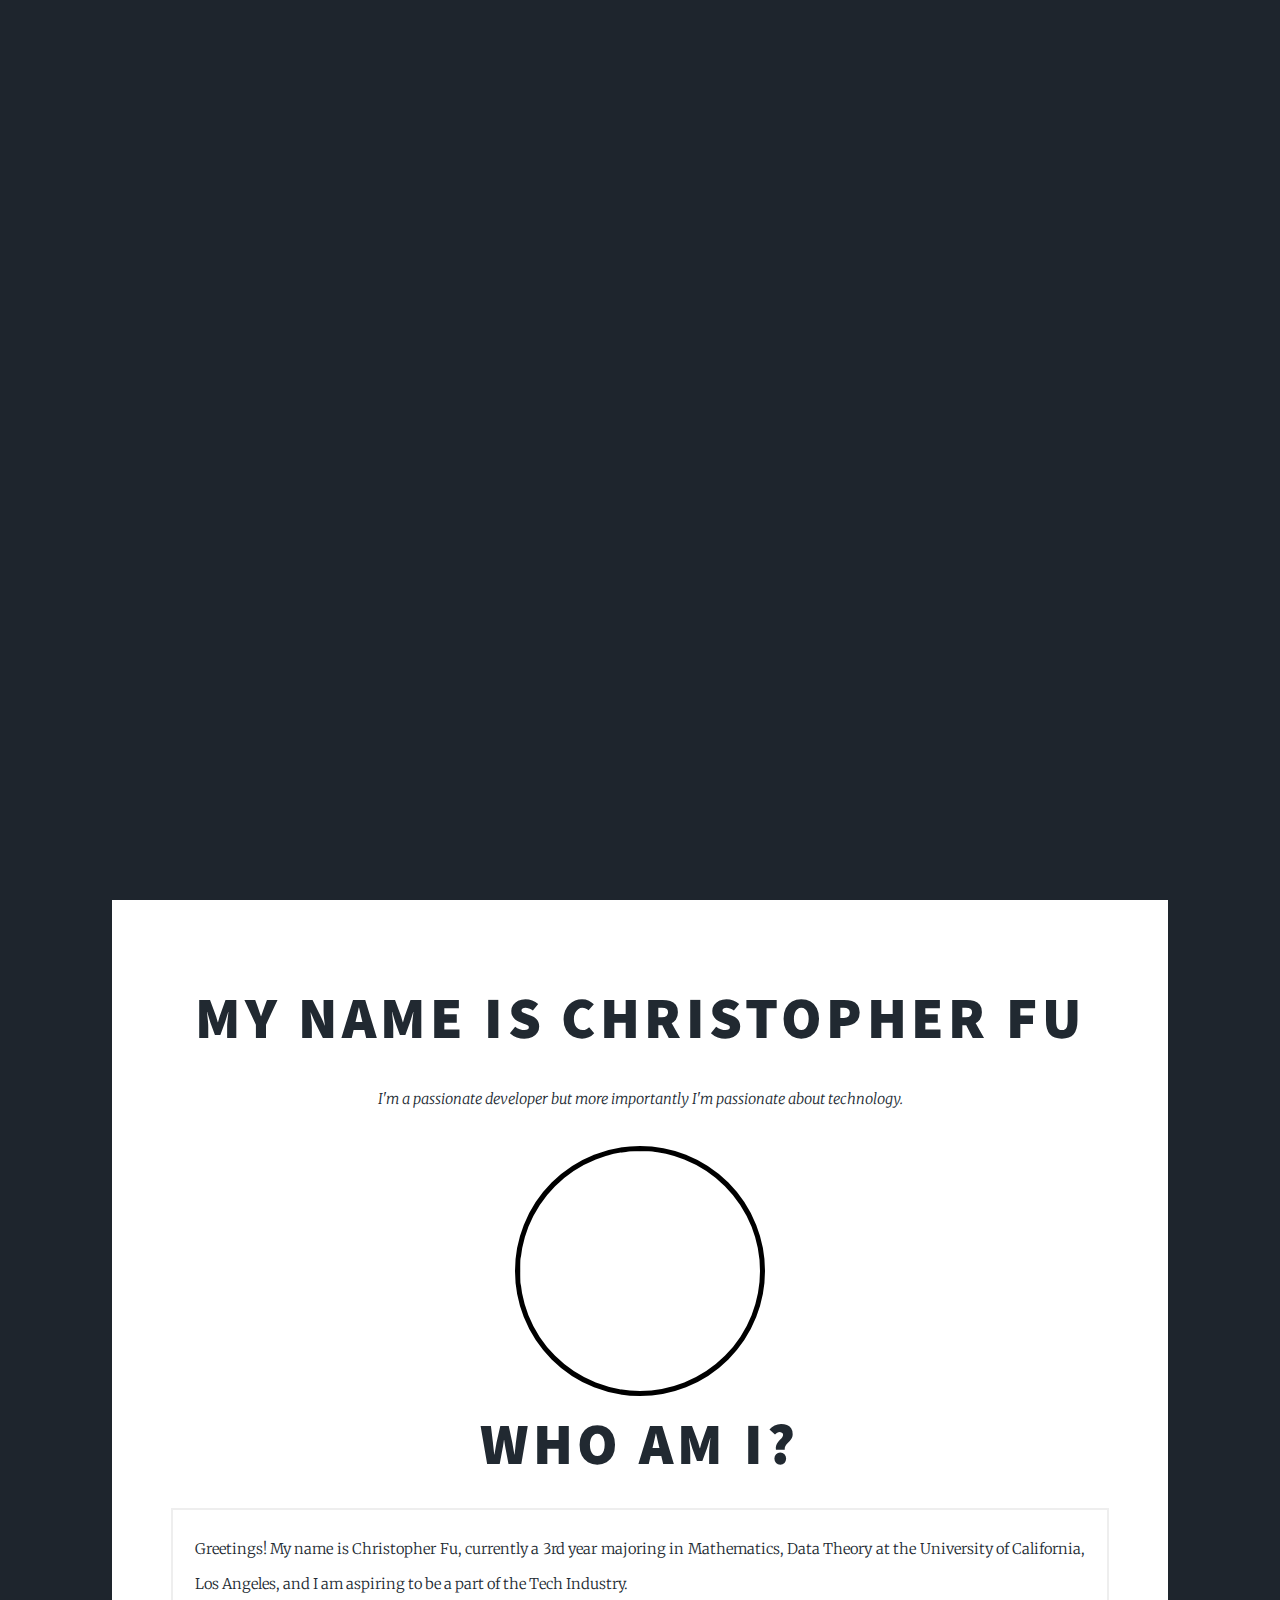
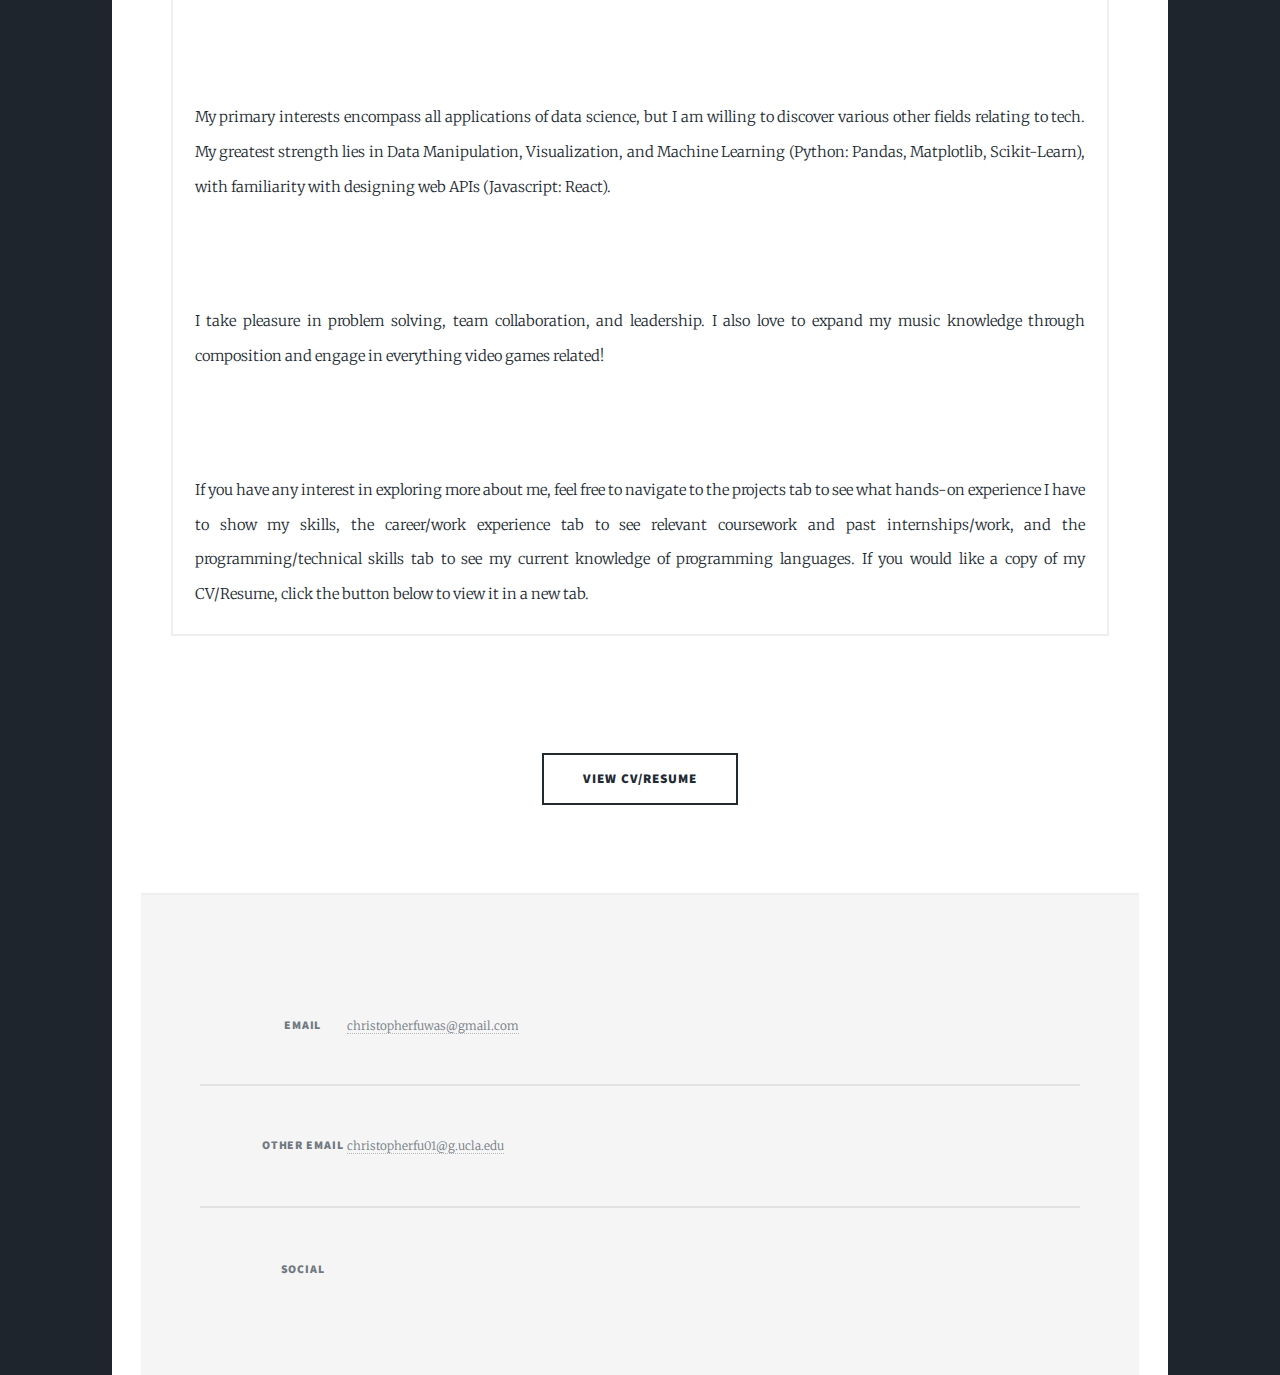
==== commit a05cbf13: "n/a" ====
--- a/index.html
+++ b/index.html
@@ -20,7 +20,7 @@
 				<!-- Intro -->
 					<div id="intro">
 						<h1>My Portfolio</h1>
-						<p>A showcase of my projects, my abilities, and myself.</p>
+						<p><strong>A showcase of my projects, my abilities, and myself.</strong></p>
 						<ul class="actions">
 							<li><a href="#header" class="button icon solid solo fa-arrow-down scrolly">Continue</a></li>
 						</ul>
@@ -41,8 +41,8 @@
 							<li class="active"><a href="contact.html">My Contact/Hire Me</a></li>
 						</ul>
 						<ul class="icons">
-							<li><a href="https://www.linkedin.com/in/christopher-fu-045211220/" class="icon brands fa-linkedin"><span class="label">LinkedIn</span></a></li>
-							<li><a href="https://github.com/bubbahoss7" class="icon brands fa-github"><span class="label">GitHub</span></a></li>
+							<li><a href="https://www.linkedin.com/in/christopher-fu" class="icon brands fa-linkedin" target="_blank"><span class="label">LinkedIn</span></a></li>
+							<li><a href="https://github.com/christopherfu01" class="icon brands fa-github" target="_blank"><span class="label">GitHub</span></a></li>
 						</ul>
 					</nav>
 
@@ -58,16 +58,16 @@
 									<h2>Who Am I?</h2>
 									<div class="box">
 										<p>Greetings! My name is Christopher Fu, currently a 3rd year majoring in Mathematics, Data Theory at the University of California, Los Angeles, and I am aspiring to be a part of the Tech Industry. </p> <br></br>
-										<p>My primary interest lie in the Video Games industry, but I am willing to discover various other fields relating to tech. My greatest strength lies in Data Manipulation, Visualization, and Machine Learning (Python: Pandas, Matplotlib, Scikit-Learn), with familiarity with designing character mechanics (C#: Unity).</p>
+										<p>My primary interests encompass all applications of data science, but I am willing to discover various other fields relating to tech. My greatest strength lies in Data Manipulation, Visualization, and Machine Learning (Python: Pandas, Matplotlib, Scikit-Learn), with familiarity with designing web APIs (Javascript: React).</p>
 										<br></br>
 										<p>I take pleasure in problem solving, team collaboration, and leadership. I also love to expand my music knowledge through composition and engage in everything video games related!</p>
 										<br></br>
-										<p>If you have any interest in exploring more about me, feel free to navigate to the projects tab to see what hands-on experience I have to show my skills, the career/work experience tab to see relevant coursework and past internships/work, and the programming/technical skills tab to see my current knowledge of programming languages. If you would like a copy of my CV/Resume, click the button below to download it.</p>
+										<p>If you have any interest in exploring more about me, feel free to navigate to the projects tab to see what hands-on experience I have to show my skills, the career/work experience tab to see relevant coursework and past internships/work, and the programming/technical skills tab to see my current knowledge of programming languages. If you would like a copy of my CV/Resume, click the button below to view it in a new tab.</p>
 									</div>
 								</header>
 								<a href="#" class="image main"><img src="" alt="" /></a>
 								<ul class="actions special">
-									<li><a href="UCLACV.pdf" download="UCLA CV" target="_blank" class="button large">Download CV/Resume</a></li>
+									<li><a href="UCLACV.pdf" target="_blank" class="button large">View CV/Resume</a></li>
 								</ul>
 							</article>
 
@@ -88,19 +88,20 @@
 							<section>
 								<h3>Social</h3>
 								<ul class="icons alt">
-									<li><a href="https://www.facebook.com/profile.php?id=100010673977267" class="icon brands alt fa-facebook-f" class="bot-icon-homepage"><span class="label">Facebook</span></a></li>
-									<li><a href="https://github.com/bubbahoss7" class="icon brands fa-github" class="icon brands alt fa-github" class="bot-icon-homepage"><span class="label">GitHub</span></a></li>
+									<li><a href="https://www.facebook.com/profile.php?id=100010673977267" class="icon brands alt fa-facebook-f" target="_blank"><span class="label">Facebook</span></a></li>
+									<li><a href="https://github.com/christopherfu01" class="icon brands fa-github" class="icon brands alt fa-github" target="_blank"><span class="label">GitHub</span></a></li>
 								</ul>
 							</section>
 						</section>
 					</footer>
 
 				<!-- Copyright -->
-					<div id="copyright">
+				<!--	<div id="copyright">
 						<ul><li>&copy; Untitled</li><li>Design: <a href="https://html5up.net">HTML5 UP</a></li></ul>
 					</div>
 
 			</div>
+		-->
 
 		<!-- Scripts -->
 			<script src="assets/js/jquery.min.js"></script>
